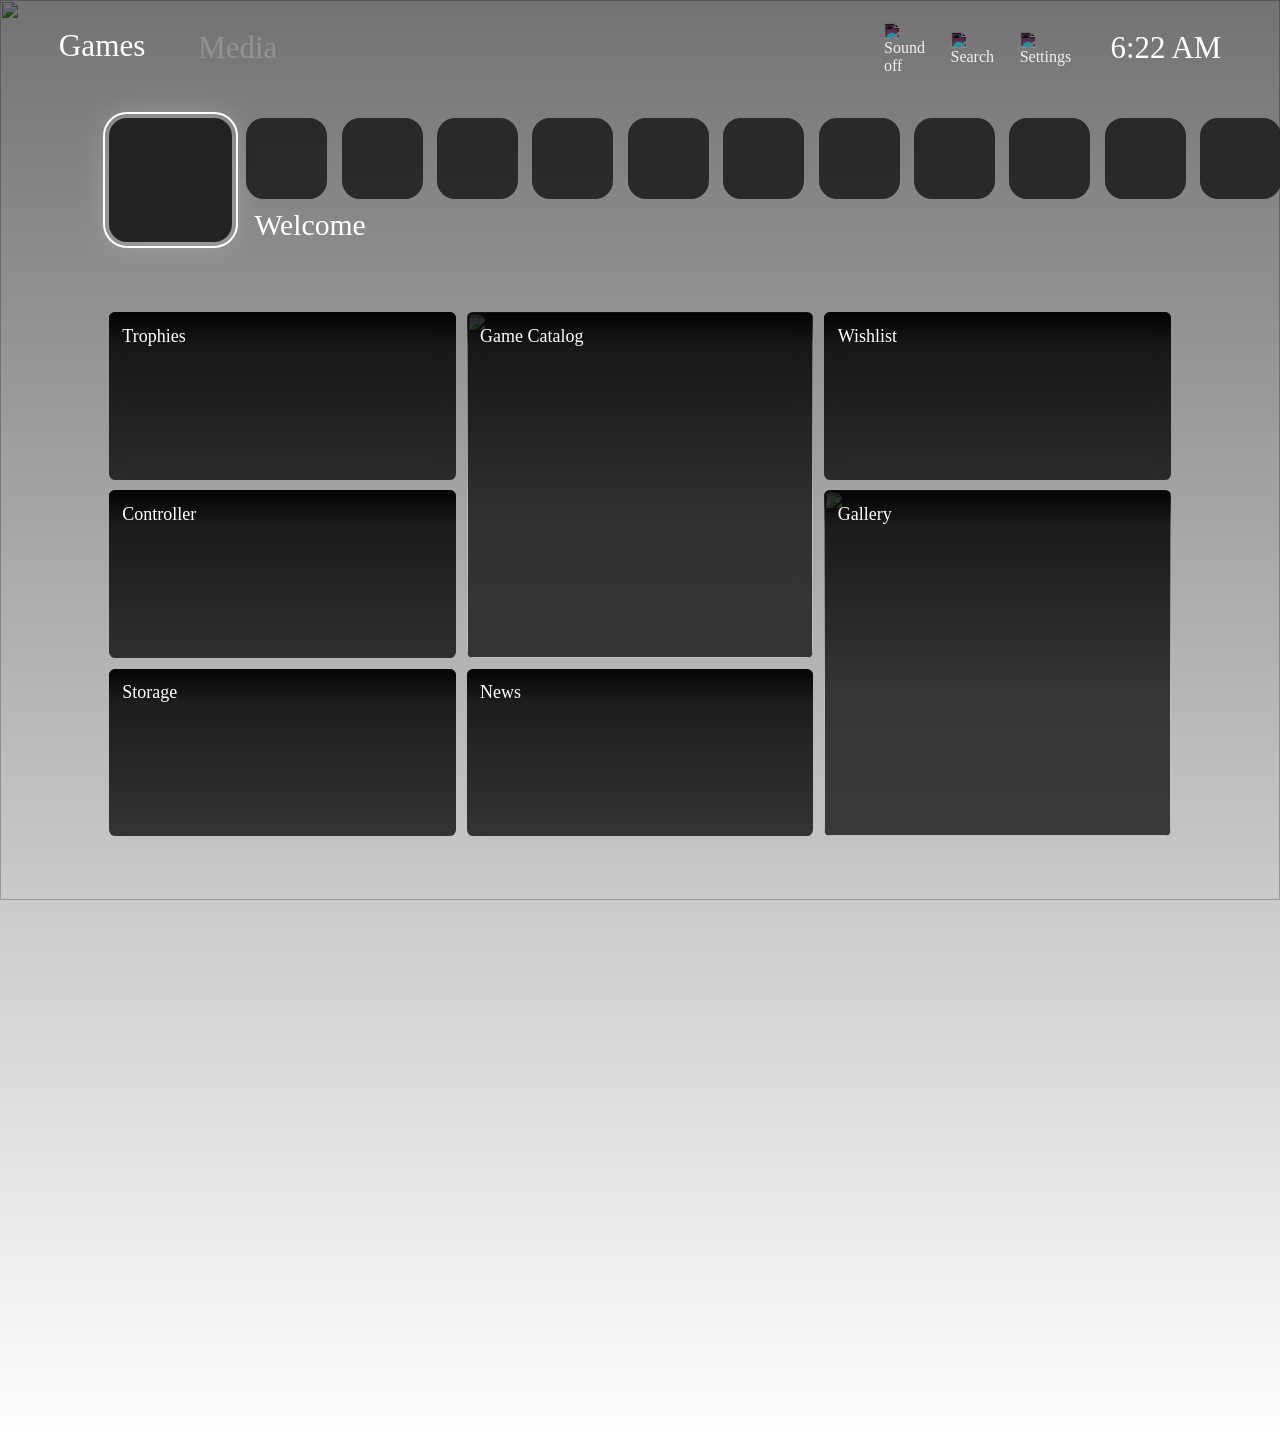
==== dashboard/index.html @ e710b9df "Changed how the bottom bar works, its now modular!" ====
<!DOCTYPE html>

<html>

  <head>

    <meta charset="UTF-8">
    <link rel="icon" type="image/x-icon" href="../favicon.ico">
    <link rel="stylesheet" href="styles.css">

  </head>

  <body>

    <img class="bg" src="../content/images/background.jpeg">

    <audio id="bgm" loop></audio>

    <script>

      const bgm = document.getElementById("bgm");
      bgm.volume = 0.4;

      const unlockEvents = ["pointerdown", "keydown", "touchend"];

      function startMusic() {
        bgm.play()
          .then(() => unlockEvents.forEach(t => document.removeEventListener(t, startMusic)))
          .catch(() => {});   // blocked: try again on the next gesture
      }

      startMusic();   // works if the browser allows autoplay
      unlockEvents.forEach(t => document.addEventListener(t, startMusic));

    </script>


    <div class="ps5-dashboard">

      <header class="top-bar">

      <div class="tabs">

        <p class="active" data-text="Games">Games</p>
        <p data-text="Media" data-href="https://youtube.com/playlist?list=PLZ6G6as_54lQdsHnuKI7psuhZyIecs24i&si=VuTDi998JHaJ6sgB">Media</p>

      </div>

      <div class="hour">

        <p id="time"></p>

        <script>

          const clockEl = document.getElementById("time");

          const digits = str =>
            str.replace(/\d/g, d => `<span class="digit">${d}</span>`);

          function updateClock() {
            const d = new Date();

            let hour = d.getHours();
            const ampm = hour >= 12 ? "PM" : "AM";
            hour = hour % 12 || 12;

            const minutes = String(d.getMinutes()).padStart(2, "0");
            const seconds = String(d.getSeconds()).padStart(2, "0");

            clockEl.innerHTML =
              `${digits(`${hour}:${minutes}`)}` +
              `<span class="seconds">:${digits(seconds)}</span> ${ampm}`;
          }

          updateClock();
          setInterval(updateClock, 1000);

        </script>

      </div>

      <div class="tools">

        <img id="soundBtn" src="../content/images/mute.svg" alt="Sound off">
    
        <img src="../content/images/search.svg" alt="Search">

        <img id="settingsBtn" src="../content/images/settings.svg" alt="Settings">

        <script>

          (function () {
            const FOLDER = "../content/audio/";
            const FADE_MS = 4000;
            const MAX_VOLUME = 1;

            const ICON_MUTE = "../content/images/mute.svg";
            const ICON_VOLUME = "../content/images/volume.svg";

            const soundBtn = document.getElementById("soundBtn");

            // Two players so one can fade out while the other fades in
            const a = document.getElementById("bgm");
            const b = new Audio();
            b.loop = true;
            const players = [a, b];
            let active = 0;
            let currentHour = null;
            let started = false;   // music engine has been started
            let muted = true;      // the page starts muted
            let tickId = null;

            function trackForHour(h) {
              const suffix = h < 12 ? "AM" : "PM";
              const h12 = h % 12 === 0 ? 12 : h % 12;
              return FOLDER + encodeURIComponent(h12 + " " + suffix + ".mp3");
            }

            const clamp = v => Math.min(1, Math.max(0, v));

            function fade(player, from, to, ms, onDone) {
              cancelAnimationFrame(player._fadeId);
              const start = performance.now();
              player.volume = clamp(from);
              function step(now) {
                const t = Math.min(Math.max((now - start) / ms, 0), 1);
                player.volume = clamp(from + (to - from) * t);
                if (t < 1) player._fadeId = requestAnimationFrame(step);
                else if (onDone) onDone();
              }
              player._fadeId = requestAnimationFrame(step);
            }

            function switchTo(hour, instant) {
              const outgoing = players[active];
              const incoming = players[1 - active];

              incoming.src = trackForHour(hour);
              incoming.volume = 0;
              incoming.play().catch(err => console.warn("Playback failed:", err));
              fade(incoming, 0, MAX_VOLUME, instant ? 1 : FADE_MS);

              if (outgoing.src) {
                fade(outgoing, outgoing.volume, 0, FADE_MS, () => outgoing.pause());
              }
              active = 1 - active;
              currentHour = hour;
            }

            function tick() {
              const hour = new Date().getHours();
              if (hour !== currentHour) switchTo(hour, currentHour === null);
            }

            function unmute() {
              muted = false;
              soundBtn.src = ICON_VOLUME;
              soundBtn.alt = "Sound on";

              if (!started) {
                started = true;
                tick();
                tickId = setInterval(tick, 1000);
              } else {
                // resume the current track and fade it back in
                const p = players[active];
                p.play().catch(err => console.warn("Playback failed:", err));
                fade(p, p.volume, MAX_VOLUME, 800);
              }
            }

            function mute() {
              muted = true;
              soundBtn.src = ICON_MUTE;
              soundBtn.alt = "Sound off";

              // fade everything out, then pause
              players.forEach(p => {
                if (p.src && !p.paused) {
                  fade(p, p.volume, 0, 500, () => p.pause());
                }
              });
            }

            soundBtn.addEventListener("click", () => (muted ? unmute() : mute()));

            // If the hour changes while muted, tick() would start a new track audibly.
            // Guard against that by wrapping switchTo's behavior:
            const originalSwitchTo = switchTo;
            switchTo = function (hour, instant) {
              if (muted) {
                // just prepare the track silently for when the user unmutes
                const incoming = players[1 - active];
                incoming.src = trackForHour(hour);
                incoming.volume = 0;
                incoming.pause();
                players[active].pause();
                active = 1 - active;
                currentHour = hour;
                return;
              }
              originalSwitchTo(hour, instant);
            };

              document.getElementById("settingsBtn").addEventListener("click", () => {
              window.open("https://100.123.123.123:9090", "_blank", "noopener");
            });
            
          })();

        </script>

        <script>
        const tools = document.querySelector(".tools");
        const tabs  = document.querySelector(".tabs");

        function tabsRightEdge() {
          return Math.max(
            ...[...tabs.children].map(el => {
              const range = document.createRange();
              range.selectNodeContents(el);
              return range.getBoundingClientRect().right;
            })
          );
        }

        function checkTools() {
          // only the icons, not the hidden <audio>
          const toolsLeft = Math.min(
            ...[...tools.querySelectorAll("img")].map(img => img.getBoundingClientRect().left)
          );

          const minGap = window.innerWidth * 0.03;

          tools.classList.toggle("hidden", tabsRightEdge() + minGap > toolsLeft);
        }

        const ro = new ResizeObserver(checkTools);
        ro.observe(tabs);
        ro.observe(tools);
        ro.observe(document.body);
        window.addEventListener("resize", checkTools);

        // re-check once images have loaded, since their size affects the layout
        tools.querySelectorAll("img").forEach(img => img.addEventListener("load", checkTools));
        checkTools();
        </script>

      </div>


      </header>

      <main class="main-content">

        <div class="carousel">

          <div class="carousel-track" id="track"></div>

          <script>

            document.addEventListener("DOMContentLoaded", () => {

              const games = [
                { title: "Welcome",           cover: "../content/images/welcome.png",     href: "#",                                                     panel: "welcome" },
                { title: "Adguard",           cover: "../content/images/adguard.webp",    href: "http://100.123.123.123:3001" },                             
                { title: "Audiomuse",         cover: "../content/images/audiomuse.png",   href: "http://100.123.123.123:8004" },
                { title: "Crafty Controller", cover: "../content/images/crafty.jpeg",     href: "https://100.123.123.123:8443" },                   
                { title: "Earthwalker",       cover: "../content/images/earthwalker.png", href: "http://100.123.123.123:8085" },
                { title: "Immich",            cover: "../content/images/immich.png",      href: "http://100.123.123.123:2283" },                              
                { title: "Jellyfin",          cover: "../content/images/jellyfin.png",    href: "http://100.123.123.123:8096" },
                { title: "Aula Virtual",      cover: "../content/images/moodle.png",      href: "https://centros.edu.xunta.gal/iesteis/aulavirtual" },
                { title: "Pinchflat",         cover: "../content/images/pinchflat.png",   href: "http://100.123.123.123:8945" },
                { title: "Siyuan",            cover: "../content/images/siyuan.png",      href: "http://100.123.123.123:6810" },
                { title: "Portainer",         cover: "../content/images/portainer.png",   href: "https://100.123.123.123:9443" },
                { title: "Discord",           cover: "../content/images/discord.png",     href: "https://discord.com/channels/@me" },
                { title: "Whatsapp",          cover: "../content/images/whatsapp.png",    href: "https://web.whatsapp.com" },
                { title: "Synapse Admin",     cover: "../content/images/matrix.png",      href: "http://100.123.123.123:8345" }
              ];

              const track       = document.getElementById("track");
              const carouselEl  = document.querySelector(".carousel");
              const topBarEl    = document.querySelector(".top-bar");
              const panelEls    = Object.fromEntries(
                [...document.querySelectorAll(".bar-panel")].map(p => [p.dataset.panel, p])
              );
              const welcomePanel = panelEls.welcome;
              const tabEls      = [...document.querySelectorAll(".tabs p")];
              const toolEls     = [...document.querySelectorAll(".tools img")];
              const toolsBox    = document.querySelector(".tools");
              const timeEl      = document.getElementById("time");
              const cardEls     = [...welcomePanel.querySelectorAll(".card")];   // cards of the welcome panel

              let current       = 0;
              let zone          = "games";   // "games" = carousel, "bar" = top bar, "cards" = bottom bar
              let barIndex      = 1;         // selected item in the top bar
              let cardIndex     = 0;         // selected card in the bottom bar

              /* ---------- carousel ---------- */

              games.forEach((game, i) => {
                const el = document.createElement("a");
                el.className = "game";

                if (game.href && game.href !== "#") {
                  el.href = game.href;
                  el.target = "_blank";
                  el.rel = "noopener noreferrer";
                }

                el.style.backgroundImage = `url("${game.cover}")`;
                el.innerHTML = `<span class="title">${game.title}</span>`;
                el.addEventListener("click", e => {
                  if (i !== current) {          // first click only selects
                    e.preventDefault();
                    select(i);
                  }
                });
                track.appendChild(el);
              });

              const tiles = [...track.children];

              function select(index) {
                current = Math.max(0, Math.min(games.length - 1, index));
                track.style.setProperty("--i", current);
                tiles.forEach((t, i) => t.classList.toggle("active", i === current));

                // if the new game has no cards, make sure focus isn't stuck inside them
                if (zone === "cards" && games[current].panel !== "welcome") zone = "games";
                render();
              }

              // which panel (if any) the selected game wants in the bottom bar
              const currentPanel = () => games[current].panel;

              /* ---------- top bar ---------- */

              // order: Games, Media, search, settings, clock
              // the tools are skipped when the overlap check has hidden them
              function barItems() {
                const base = toolsBox.classList.contains("hidden") ? tabEls : [...tabEls, ...toolEls];
                return [...base, clockEl];
              }

              // tab links (Enter calls .click(), so this covers mouse and keyboard)
              tabEls.forEach(tab => {
                tab.addEventListener("click", () => {
                  const url = tab.dataset.href;
                  if (url) window.open(url, "_blank", "noopener");
                });
              });

              /* ---------- bottom bar cards ---------- */

              // HTML order: 0 trophies, 1 news, 2 wishlist, 3 controller, 4 gallery, 5 storage, 6 catalog
              const cardNav = {
                0: { right: 6, down: 3 },
                1: { up: 6, left: 5, right: 4 },
                2: { left: 6, down: 4 },
                3: { up: 0, right: 6, down: 5 },
                4: { up: 2, left: 1 },
                5: { up: 3, right: 1 },
                6: { up: undefined, left: 0, right: 2, down: 1 }
              };

              // hover selects (no scrolling here, so cards don't slide under the mouse)
              cardEls.forEach((card, i) => {
                card.addEventListener("mouseenter", () => {
                  zone = "cards";
                  cardIndex = i;
                  render();
                });
              });

              // hovering anywhere on the carousel makes it the active zone
              carouselEl.addEventListener("mousemove", () => {
                if (zone !== "games") {
                  zone = "games";
                  render();
                }
              });

              // card links (Enter calls .click(), so this covers mouse, touch and keyboard)
              cardEls.forEach(card => {
                card.addEventListener("click", () => {
                  const url = card.dataset.href;
                  if (url) window.open(url, "_blank", "noopener");
                });
              });

              /* ---------- bottom bar scroll modes ---------- */

              function updateBarMode() {
                const overflowing = welcomePanel.scrollWidth > welcomePanel.clientWidth + 1;
                const col2 = cardEls[1];                                  // news = column 2
                const col2Right = col2.offsetLeft + col2.offsetWidth;
                const col2Hidden = col2Right > welcomePanel.clientWidth;

                // only column 3 off screen -> free scroll; column 2 off screen -> snap carousel
                welcomePanel.classList.toggle("snap", overflowing && col2Hidden);
              }

              function scrollToCard(card) {
                const pad    = parseFloat(getComputedStyle(welcomePanel).paddingLeft);
                const left   = card.offsetLeft;
                const right  = left + card.offsetWidth;
                const view   = welcomePanel.clientWidth;
                const scroll = welcomePanel.scrollLeft;

                let target = scroll;
                if (welcomePanel.classList.contains("snap")) {
                  target = left - pad;                    // carousel: card's column goes to the left edge
                } else if (left - pad < scroll) {
                  target = left - pad;                    // free scroll: only move if out of view
                } else if (right + pad > scroll + view) {
                  target = right + pad - view;
                }
                welcomePanel.scrollTo({ left: target, behavior: "smooth" });
              }

              new ResizeObserver(updateBarMode).observe(welcomePanel);
              updateBarMode();

              /* ---------- render ---------- */

              /* ---------- card slideshows ---------- */

              const SLIDE_MS = 2000;

              const slideshows = cardEls
                .map(card => ({
                  card,
                  slides: [...card.querySelectorAll(".catalog-images, .gallery-images")],
                  index: 0,
                  timer: null
                }))
                .filter(s => s.slides.length > 1);

              function showSlide(s, i) {
                s.index = i;
                s.slides.forEach((img, n) => img.classList.toggle("current", n === i));
              }

              function syncSlideshows() {
                slideshows.forEach(s => {
                  const shouldRun = zone === "cards" && s.card.classList.contains("active");

                  if (shouldRun && !s.timer) {
                    s.timer = setInterval(
                      () => showSlide(s, (s.index + 1) % s.slides.length),
                      SLIDE_MS
                    );
                  } else if (!shouldRun && s.timer) {
                    clearInterval(s.timer);
                    s.timer = null;
                    showSlide(s, 0);            // back to the first image when deselected
                  }
                });
              }

              function render() {
                [...tabEls, ...toolEls, clockEl].forEach(el => el.classList.remove("active"));
                cardEls.forEach(c => c.classList.remove("active"));

                if (zone === "bar") {
                  const items = barItems();
                  barIndex = Math.min(barIndex, items.length - 1);
                  items[barIndex].classList.add("active");
                } else {
                  tabEls[0].classList.add("active");
                }

                if (zone === "cards") cardEls[cardIndex].classList.add("active");

                carouselEl.classList.toggle("unfocused", zone === "bar");
                carouselEl.classList.toggle("cards-active", zone === "cards");
                Object.entries(panelEls).forEach(([name, el]) => {
                  const shown = name === currentPanel();
                  el.classList.toggle("visible", shown);
                  el.classList.toggle("unfocused", shown && zone === "bar");
                });
                topBarEl.classList.toggle("focused", zone === "bar");
                syncSlideshows();   // <-- add this
              }

              /* ---------- keyboard ---------- */

              document.addEventListener("keydown", e => {

                if (zone === "bar") {
                  const items = barItems();
                  if (e.key === "ArrowRight") barIndex = Math.min(items.length - 1, barIndex + 1);
                  if (e.key === "ArrowLeft")  barIndex = Math.max(0, barIndex - 1);
                  if (e.key === "Enter")      items[barIndex].click();
                  if (e.key === "ArrowDown")  { e.preventDefault(); zone = "games"; }
                  render();
                  return;
                }

                if (zone === "cards") {
                  if (e.key.startsWith("Arrow")) e.preventDefault();
                  const dir = { ArrowUp: "up", ArrowDown: "down", ArrowLeft: "left", ArrowRight: "right" }[e.key];

                  if (dir) {
                    const target = cardNav[cardIndex][dir];
                    if (target !== undefined) cardIndex = target;
                    else if (dir === "up") zone = "games";     // top row goes back to the carousel
                  }
                  if (e.key === "Enter") cardEls[cardIndex].click();
                  render();
                  if (zone === "cards") scrollToCard(cardEls[cardIndex]);
                  return;
                }

                // zone === "games"
                if (e.key === "ArrowUp") {
                  e.preventDefault();
                  zone = "bar";
                  barIndex = 1;          // start on Media
                  render();
                  return;
                }
                if (e.key === "ArrowDown") {
                  e.preventDefault();
                  if (currentPanel() !== "welcome") return;   // nothing below this game
                  zone = "cards";
                  cardIndex = 0;
                  render();
                  scrollToCard(cardEls[0]);
                  return;
                }
                if (e.key === "ArrowRight") select(current + 1);
                if (e.key === "ArrowLeft")  select(current - 1);
                if (e.key === "Enter")      tiles[current].click();
              });

              /* ---------- mouse wheel / trackpad ---------- */

              let wheelLock = false;
              document.addEventListener("wheel", e => {
                if (zone !== "games" || wheelLock) return;
                const delta = Math.abs(e.deltaX) > Math.abs(e.deltaY) ? e.deltaX : e.deltaY;
                if (Math.abs(delta) < 10) return;
                select(current + (delta > 0 ? 1 : -1));
                wheelLock = true;
                setTimeout(() => (wheelLock = false), 200);
              }, { passive: true });

              /* ---------- touch swipe ---------- */

              let startX = 0, startY = 0;

              carouselEl.addEventListener("touchstart", e => {
                startX = e.touches[0].clientX;
                startY = e.touches[0].clientY;
              }, { passive: true });

              carouselEl.addEventListener("touchend", e => {
                const dx = e.changedTouches[0].clientX - startX;
                const dy = e.changedTouches[0].clientY - startY;

                // only count mostly-horizontal swipes
                if (Math.abs(dx) > 40 && Math.abs(dx) > Math.abs(dy)) {
                  select(current + (dx < 0 ? 1 : -1));   // swipe left = next game
                }
              });

              /* ---------- init ---------- */

              select(0);
              render();

            });

          </script>

        </div>
      
      </main>

      <footer class="bottom-bar">

        <section class="bar-panel panel-welcome" data-panel="welcome">

        <div class="card trophies">

          <p class="bottom-titles" >Trophies</p>

        </div>

        <div class="card news">

          <p class="bottom-titles" >News</p>

        </div>

        <div class="card wishlist">

          <p class="bottom-titles" >Wishlist</p>

        </div>

        <div class="card controller">

          <p class="bottom-titles" >Controller</p>

        </div>

        <div class="card gallery">

          <p class="bottom-titles" >Gallery</p>

          <img class="gallery-images current" src="https://scontent-mad1-1.cdninstagram.com/v/t51.82787-15/830900225_18119127541991797_1450295730928335302_n.jpg?stp=dst-jpegr_e35_tt6&_nc_cat=107&ig_cache_key=Mzk5OTAxMTg0NzcwNzU4ODUxOA%3D%3D.3-ccb7-5&ccb=7-5&_nc_sid=58cdad&efg=eyJ2ZW5jb2RlX3RhZyI6IkNBUk9VU0VMX0lURU0ueHBpZHMuMTQ0MC5oZHIucmVndWxhcl9waG90by5DMyJ9&_nc_ohc=hncCqhmeKNYQ7kNvwH4XG1z&_nc_oc=AdqDbqHk3A0yljIlFMVifOcf1G9UeIlZloQg5yXJM3xJqXIPvC5zkp1pXVlSeCrVhBE&_nc_zt=23&se=-1&_nc_ht=scontent-mad1-1.cdninstagram.com&_nc_gid=TA4IapkE_XbRiYdEH_bLmg&_nc_ss=7b689&oh=00_AQPBDibjXvcoM72UWj1VIwAo0WOGFebNDcbJJS7MhNMoww&oe=6AD6C25E" alt="">

          <img class="gallery-images" src="https://scontent-mad1-1.cdninstagram.com/v/t51.82787-15/645938666_18097136668991797_2743045281641035003_n.jpg?stp=dst-jpg_e35_s640x640_tt6&_nc_cat=105&ccb=7-5&_nc_sid=18de74&efg=eyJlZmdfdGFnIjoiQ0FST1VTRUxfSVRFTS5iZXN0X2ltYWdlX3VybGdlbi5DMyJ9&_nc_ohc=HlRsiYJwg5EQ7kNvwE5n72F&_nc_oc=Adpb1fo9qJ8mBron24BKLkAxYz-xJJ96yvjM_JjFzcYYbdxgzRjXsgpgkdLU8yj9Mcs&_nc_zt=23&_nc_ht=scontent-mad1-1.cdninstagram.com&_nc_gid=IXdDNz_71qmJb_e_FDnnjQ&_nc_ss=7b689&oh=00_AQMCBddUH5kd2EUTSwAG6u0WckKQN25CEi0glYgzjKzqVQ&oe=6AD6C452" alt="">

          <img class="gallery-images" src="https://scontent-mad2-1.cdninstagram.com/v/t51.82787-15/553487866_18081285061991797_4833935300396343778_n.heic?stp=dst-jpg_e35_s640x640_tt6&_nc_cat=108&ccb=7-5&_nc_sid=18de74&efg=eyJlZmdfdGFnIjoiQ0FST1VTRUxfSVRFTS5iZXN0X2ltYWdlX3VybGdlbi5DMyJ9&_nc_ohc=NTm-OvcCKH8Q7kNvwFzLXPB&_nc_oc=AdpzAORTlKl0UsMS_1mlF7E-QxnGLNXM6S0k8dGWV0OAUyS5FqQ0qBaqPwaa8xnMPXg&_nc_zt=23&_nc_ht=scontent-mad2-1.cdninstagram.com&_nc_gid=i4xDo6tNwa6QAEONsyF6RA&_nc_ss=7b689&oh=00_AQOIzLtxzQTzs9e-JP8bpf5MO5RZswle3IeHMMp1Uq4ENA&oe=6AD71AA3" alt="">

          <img class="gallery-images" src="https://scontent-mad1-1.cdninstagram.com/v/t51.82787-15/722224161_18107484268991797_7471453336857283447_n.jpg?stp=dst-jpg_e35_s640x640_tt6&_nc_cat=101&ccb=7-5&_nc_sid=18de74&efg=eyJlZmdfdGFnIjoiQ0FST1VTRUxfSVRFTS5iZXN0X2ltYWdlX3VybGdlbi5DMyJ9&_nc_ohc=6jtUJDda4z0Q7kNvwGFUIkv&_nc_oc=AdpVLtH2zXx5yKdJZqvFfqGHOq3iliUxkxhaRcaE-Hfj89aA1MCBvUPtU2vj70rtvIo&_nc_zt=23&_nc_ht=scontent-mad1-1.cdninstagram.com&_nc_gid=i4xDo6tNwa6QAEONsyF6RA&_nc_ss=7b689&oh=00_AQPG0X4VmN_ScT7NKQ07lXO0JDK8EvhY9qJtt6ABOvejHQ&oe=6AD717C8" alt="">

          <img class="gallery-images" src="https://scontent-mad2-1.cdninstagram.com/v/t51.82787-15/799239140_18116602834991797_4111939933279852450_n.jpg?stp=dst-jpg_e35_s640x640_tt6&_nc_cat=109&ccb=7-5&_nc_sid=18de74&efg=eyJlZmdfdGFnIjoiQ0FST1VTRUxfSVRFTS5iZXN0X2ltYWdlX3VybGdlbi5DMyJ9&_nc_ohc=DUn1H3nQyDAQ7kNvwGNez7H&_nc_oc=Adp_utP2LLCX6XXuMWnjB99Ir2VEVPhB-DFlhLhow5KfpUs5ifSPcmoM2DBgRsqdEoQ&_nc_zt=23&_nc_ht=scontent-mad2-1.cdninstagram.com&_nc_gid=i4xDo6tNwa6QAEONsyF6RA&_nc_ss=7b689&oh=00_AQNbnkONknMS_rPNTmR3vou2KCOhcF5AcEkOgUp9EZzodg&oe=6AD6EA19" alt="">
          
        </div>

        <div class="card storage">

          <p class="bottom-titles" >Storage</p>

        </div>

        <div class="card catalog" data-href="https://steamcommunity.com/id/roelxd/">

          <p class="bottom-titles">Game Catalog</p>

          <img class="catalog-images current" class="images" src="https://shared.fastly.steamstatic.com/store_item_assets//steam/apps/438100/header.jpg?t=1762366454" alt="">

          <img class="catalog-images" src="https://shared.fastly.steamstatic.com/store_item_assets//steam/apps/3404260/ae0f4b71735adf4f2494ecb7914fcbafee215277/header.jpg?t=1790698491" alt="">

          <img class="catalog-images" src="https://shared.fastly.steamstatic.com/store_item_assets//steam/apps/433340/header.jpg?t=1758651509" alt="">

          <img class="catalog-images" src="https://shared.fastly.steamstatic.com/store_item_assets//steam/apps/4704690/163e2a742e5fb8e1f5d1e3a890da98f04ab809d4/header.jpg?t=1789464996" alt="">
            
          <img class="catalog-images" src="https://shared.fastly.steamstatic.com/store_item_assets//steam/apps/413150/header.jpg?t=1786554168" alt="">
            
          <img class="catalog-images" src="https://shared.fastly.steamstatic.com/store_item_assets//steam/apps/3527290/31bac6b2eccf09b368f5e95ce510bae2baf3cfcd/header.jpg?t=1790591892" alt="">
            
          <img class="catalog-images" src="https://shared.fastly.steamstatic.com/store_item_assets//steam/apps/1671210/7ccda5b1631d2e60cc756a3271e845dbb9168821/header.jpg?t=1782314340" alt="">
      
        </div>

        </section>

      </footer>

    </div>


  </body>

</html>
---- dashboard/styles.css ----
@font-face {

    font-family: 'sstroman';
    src: url('../content/fonts/SSTRg.TTF') format('truetype');

}

@font-face {

    font-family: 'sstlight';
    src: url('../content/fonts/SSTLight.TTF') format('truetype');

}

@font-face {

    font-family: 'sstmedium';
    src: url('../content/fonts/SSTMedium.TTF') format('truetype');

}

@font-face {

    font-family: 'sstbold';
    src: url('../content/fonts/SSTBold.TTF') format('truetype');

}

html, body {

    margin: 0;
    padding: 0;
    overflow-x: hidden;
    overflow-y: hidden;

    inset: 0;

}

.bg {

    position: fixed;
    inset: 0;
    width: 100%;
    height: 100vh;
    height: 100dvh;          /* the real visible height on phones */
    min-width: 100%;
    min-height: 100%;
    object-fit: cover;       /* same behavior as background-size: cover */
    z-index: -1;
    transition: opacity 0.6s linear;
    pointer-events: none;

}

.ps5-dashboard {

    width: 100vw;
    height: 100vh;
    height: 100dvh;

    display: grid;


    grid-template-rows:

        minmax(6.1vw, 11vh)
        minmax(12.5vw, 18vh)
        1fr;

    grid-template-columns: minmax(0, 1fr);   /* the important line */

    overflow: hidden;

}

.top-bar {

    display: flex;
    align-items: center;

    z-index: 2;

    margin-top: -0.21vw;

}

.top-bar::before {
    content: "";
    position: absolute;
    top: 0;
    left: 0;
    width: 100%;
    height: 160%;            /* extends a bit below the bar so the fade is soft */
    background: linear-gradient(
        to bottom,
        rgba(0, 0, 0, 0.55) 0%,
        rgba(0, 0, 0, 0) 100%
    );
    pointer-events: none;
    z-index: -1;             /* behind the text, above the video/background */
}

.tabs {

    display: flex;
    gap: clamp(3.5vh, 4vw, 4vw);

}


.tabs p {

    position: relative;
    left: clamp(4vh, 4.8vw, 4.8vw);
    
    font-family: "sstlight";

    font-size: clamp(
        1.90vw,
        3.43vh,
        3.43vh
    );

    color: #929292;

    cursor: pointer;
    -webkit-tap-highlight-color: transparent;

    transition:
        color 0.1s ease,
        transform 0.1s ease;

}


.tabs p::after {

    content: attr(data-text);
    position: absolute;
    inset: 0;

    font-family: "sstbold";
    color: rgb(255, 255, 255);

    font-size: clamp(
        1.90vw,
        3.30vh,
        3.30vh
    );

    opacity: 0;
    transition: opacity 0.2s ease;

}


.tabs p:hover,
.tabs p.active {

    color: transparent;
    transform: scale(1.05);

}

.tabs p:hover::after,
.tabs p.active::after {

    opacity: 1;

}

.hour {

    margin-left: auto;
    margin-right: clamp(3vh, 4.6vw, 4.6vw);
    display: flex;
    align-items: center;
    gap: 1.5vw;

}


.hour p {

    margin: 0;

    font-family: "sstlight";
    
    font-size: clamp(
        1.90vw,
        3.43vh,
        3.43vh
    );

    color: #ffffff;
    

}

.hour p .seconds {

    display: none;

}

.hour p:hover .seconds {

    display: inline;

}

.hour p .seconds {

    display: inline-block;
    vertical-align: top;      /* fixes the baseline shift */
    opacity: 0;
    max-width: 0;
    overflow: hidden;
    white-space: nowrap;      /* prevents wrapping while max-width is small */
    transition:
        opacity 0.3s ease,
        max-width 0.3s ease;

}

.hour p:hover .seconds {
    opacity: 1;
    max-width: 3ch;
}

.hour p .digit {

    display: inline-block;
    width: 1ch;            /* every digit takes the width of a "0" */
    text-align: center;

}

.hour p:hover .seconds,
.hour p.active .seconds {
    opacity: 1;
    max-width: 3ch;   /* keep whatever value you're using now */
}

.tools {

    display: flex;
    align-items: center;
    position: absolute;
    margin-top: 0.2vw;

    margin-left: auto;
    right: clamp(27vw, 40vh, 40vh);

    gap: clamp(2vh, 2vw, 2vw);
    
    width: clamp(
        2vw,
        4vh,
        4vh
    );

    
    filter: invert(100%) sepia(4%) saturate(96%) hue-rotate(260deg) brightness(113%) contrast(88%);
  
    transition:
        color 0.2s ease,
        transform 0.2s ease;

}

.tools.hidden {

    visibility: hidden;   /* not display:none, so we can still measure it */
    opacity: 0;
    transition: opacity 0.2s ease;

}

.tools img {
        
    cursor: pointer;
    -webkit-tap-highlight-color: transparent;

    transition: transform 0.1s ease;

}

.tools img:hover {

    transform: scale(1.20);

}

.tools :hover::after {

    opacity: 1;

}

.tools img:hover,
.tools img.active {

    transform: scale(1.20);

}


.main-content {

    position: relative;
    z-index: 2;

}

.carousel {

    --small: 50cqh;      /* unselected tile size */
    --large: 76cqh;      /* selected tile size */
    --gap: clamp(1.6vh, 0.5vw, 12vw);

    container-type: size;

    display: flex;
    align-items: center;

    padding-left: clamp(8vh, 8.5vw, 8.5vw);   /* same left offset as your tabs */
    height: 100%;
    transition: opacity 0.3s ease, transform 0.3s ease;
    transform-origin: left center;

}


.carousel-track {

    display: flex;
    align-items: flex-start;
    gap: var(--gap);
    height: var(--large); 

    transform: translateX(calc(var(--i, 0) * (var(--small) + var(--gap)) * -1));
    transition: transform 0.35s cubic-bezier(0.2, 0.8, 0.2, 1);

}

.carousel.unfocused {

    opacity: 0.4;
    transform: scale(0.8);

}

.carousel { touch-action: pan-y; }

.game {

    -webkit-tap-highlight-color: transparent;
    -webkit-touch-callout: none;
    user-select: none;
    position: relative;
    flex: 0 0 auto;
    width: var(--small);
    height: var(--small);

    background-color: #222;
    background-size: cover;
    background-position: center;
    border-radius: clamp(2vh, 1vw, 1vw);

    cursor: pointer;
    opacity: 0.92;

    outline: 0.3vh solid transparent;
    outline-offset: 0.5vh;

    transition:
        width 0.35s cubic-bezier(0.2, 0.8, 0.2, 1),
        height 0.35s cubic-bezier(0.2, 0.8, 0.2, 1),
        opacity 0.35s ease,
        outline-color 0.3s ease,
        box-shadow 0.3s ease;

}

.game.active {

    width: var(--large);
    height: var(--large);
    opacity: 1;

    outline: 0.3vh solid #fff;
    outline-offset: 0.5vh;
    box-shadow: 0 0 3vh rgba(255, 255, 255, 0.25);

}

.game .title {

    position: absolute;
    top: 73%;
    left: calc(100% + 2.5vh);
    white-space: normal;
    max-width: calc(50cqw - var(--large) / 2 - 4vh);
    line-height: 1.15;
    width: max-content;

    font-family: "sstbold";
    font-size: clamp(1.90vw, 3.30vh, 3.30vh);
    color: #fff;

    opacity: 0;
    transform: translate(-1vh, 0);
    transition: opacity 0.18s ease, transform 0.25s ease;

}

.game.active .title {

    opacity: 1;
    transform: translate(0, 0);

}

/* ============================================================
   BOTTOM BAR
   .bottom-bar is just a container. Each game in the carousel can
   name a panel (game.panel in the JS); the matching .bar-panel is
   shown and every other one is hidden. To add a new layout:
   1. add <section class="bar-panel panel-xxx" data-panel="xxx">
   2. style it with .panel-xxx
   3. set panel: "xxx" on a game in the carousel
   ============================================================ */

.bottom-bar {

    position: relative;
    z-index: 2;
    min-height: 0;

}

.bar-panel {

    position: absolute;
    inset: 0;

    padding: clamp(8vh, 8.5vw, 8.5vw);
    padding-bottom: clamp(5vw, 5vh, 5vh);
    padding-top: clamp(4vw, 4vh, 4vh);

    box-sizing: border-box;
    transform-origin: center;
    overflow-x: auto;
    overflow-y: hidden;
    scrollbar-width: none;
    touch-action: pan-x;

    font-size: clamp(
        0.7vw,
        2vh,
        2vh
    );

    /* hidden by default; kept in layout (visibility, not display) so it can still be measured */
    opacity: 0;
    visibility: hidden;
    pointer-events: none;
    transform: translateY(3vh);

    transition:
        opacity 0.3s ease,
        transform 0.3s ease,
        visibility 0s linear 0.3s;   /* wait for the fade-out before hiding */

}

.bar-panel::-webkit-scrollbar { display: none; }

.bar-panel.visible {

    opacity: 1;
    visibility: visible;
    pointer-events: auto;
    transform: none;

    transition:
        opacity 0.3s ease,
        transform 0.3s ease,
        visibility 0s;

}

.bar-panel.visible.unfocused {

    opacity: 0.4;
    transform: scale(0.8);

}

.bar-panel.snap {

    scroll-snap-type: x mandatory;
    scroll-padding-left: clamp(8vh, 8.5vw, 8.5vw);   /* same as the panel's left padding */

}

.bar-panel.snap .card {

    scroll-snap-align: start;

}

.bar-panel .card {

    outline: 0.3vh solid transparent;
    outline-offset: 0.5vh;
    cursor: pointer;

    transition:
        transform 0.3s cubic-bezier(0.2, 0.8, 0.2, 1),
        box-shadow 0.3s ease,
        outline-color 0.3s ease;

}

.bar-panel .card.active {

    transform: scale(1.03);
    outline-color: #fff;
    box-shadow: 0 0 3vh rgba(255, 255, 255, 0.25);
    position: relative;
    z-index: 1;

}

/* ---------- panel: welcome (the original 3x3 card grid) ---------- */

.panel-welcome {

    display: grid;
    grid-template-columns: repeat(3, minmax(30vh, 1fr));
    grid-template-rows: repeat(3, minmax(12vh, 1fr));
    gap: clamp(1.2vh, 0.7vw, 0.7vw);

}

.carousel.cards-active .game.active {

    outline-color: transparent;
    box-shadow: none;
    
}

.bottom-titles {

    position: relative;
    margin: 0;
    padding-top: clamp(1.5vh, 0.7vw, 0.7vw);
    padding-left: clamp(1.5vh, 1vw, 1vw);
    color: #ffffff;
    font-family: "sstroman";

}

.bottom-titles::before {

    content: "";
    position: absolute;
    top: 0;
    left: 0;
    width: 100%;
    height: 600%;            /* how far the fade reaches below the text */
    background: linear-gradient(
        to bottom,
        rgba(0, 0, 0, 0.55) 0%,
        rgba(0, 0, 0, 0) 100%
    );
    pointer-events: none;
    z-index: -1;             /* behind the text, above the card background */

}

.card {

    background: rgba(0, 0, 0, 0.707);
    backdrop-filter: blur(1vh);
    -webkit-backdrop-filter: blur(1vh);

    border-radius: clamp(0.7vh, 0.5vw, 0.5vw);
    overflow: hidden;

}

.card,
.card * {

    -webkit-tap-highlight-color: transparent;
    -webkit-touch-callout: none;
    -webkit-user-select: none;
    user-select: none;

}

/* column 1 */

.panel-welcome .trophies { 

    grid-column: 1; 
    grid-row: 1; 

}

.panel-welcome .controller { 

    grid-column: 1; 
    grid-row: 2; 

}

.panel-welcome .storage {
    
    grid-column: 1; 
    grid-row: 3; 

}

/* column 2 */

.panel-welcome .catalog {

    position: relative;
    grid-column: 2;
    grid-row: 1 / span 2;
    padding: 0;

}

.catalog-images {

    display: block;
    width: 100%;
    height: 100%;
    min-width: 0;
    min-height: 0;
    object-fit: cover;



}

.panel-welcome .catalog-images:first-of-type {

    grid-column: span 2;     /* 2 + 6 = 8 cells, so the 4x2 grid fills exactly */

}

/* title floats over the images */

.bottom-titles {

    position: absolute;
    top: 0;
    left: 0;
    right: 0;
    margin: 0;
    background: linear-gradient(to bottom, rgba(0, 0, 0, 0.8), transparent);
    z-index: 1;
    pointer-events: none;

}

.panel-welcome .news { 

    grid-column: 2; 
    grid-row: 3; 

}

/* column 3 */

.panel-welcome .wishlist {

    grid-column: 3; 
    grid-row: 1; 

}

.panel-welcome .gallery {

    grid-column: 3;
    grid-row: 2 / span 2;
    position: relative;
    padding: 0;

}

/* slideshow images (catalog + gallery): stacked, one visible at a time */

.catalog-images,
.gallery-images {

    position: absolute;
    inset: 0;
    display: block;
    width: 100%;
    height: 100%;
    object-fit: cover;

    opacity: 0;
    transition: opacity 0.6s ease;
    pointer-events: none;

}

.catalog-images.current,
.gallery-images.current {

    opacity: 1;

}
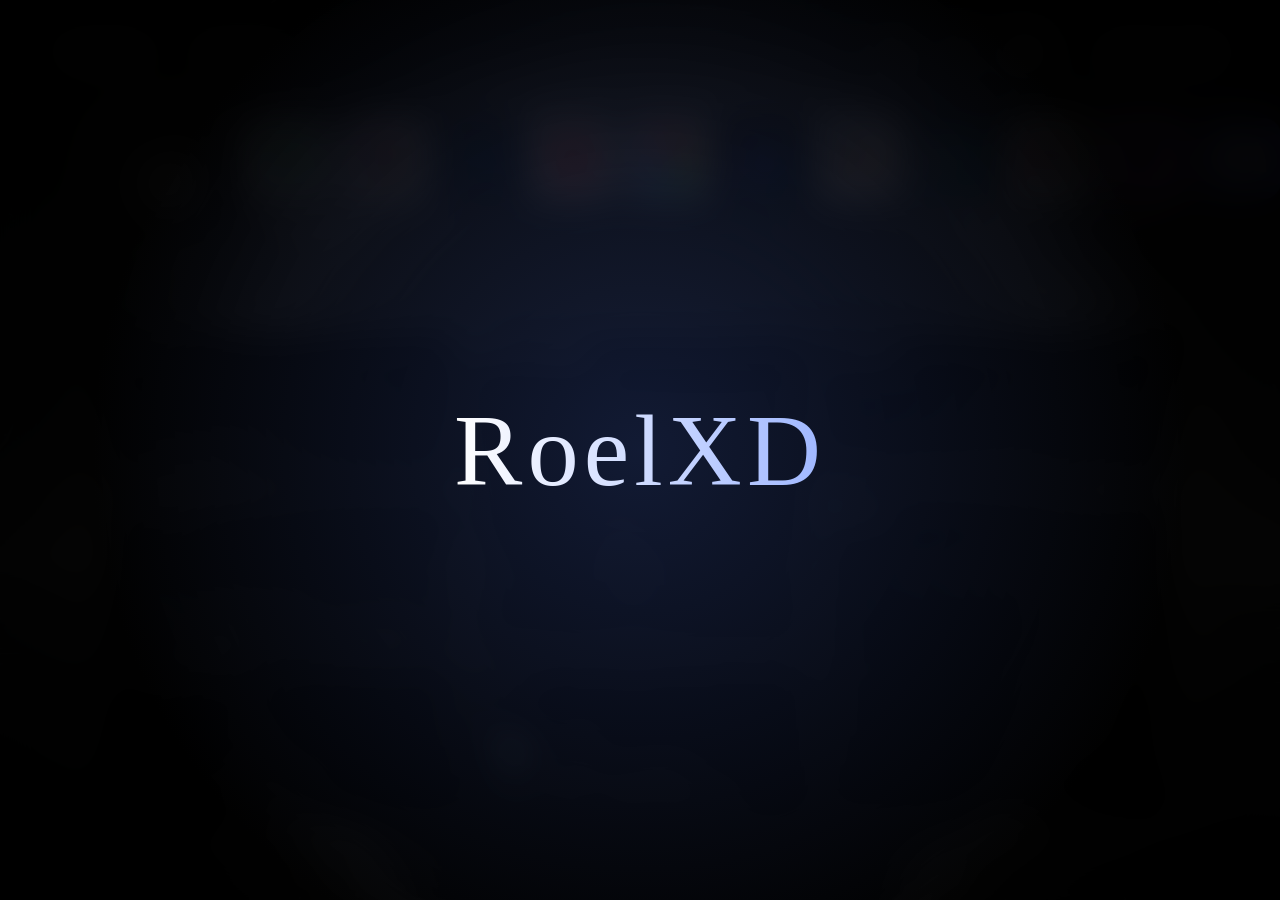
==== commit 9e6e47b7: "Well, things have been done, still much more to add, but this is a biiiiiiiiiiig step in the right d" ====
--- a/dashboard/index.html
+++ b/dashboard/index.html
@@ -1,253 +1,64 @@
 <!DOCTYPE html>
 
-<html>
+<html lang="en">
 
   <head>
 
     <meta charset="UTF-8">
+    <meta name="viewport" content="width=device-width, initial-scale=1">
+
+    <title>RoelXD</title>
+
     <link rel="icon" type="image/x-icon" href="../favicon.ico">
-    <link rel="stylesheet" href="styles.css">
+    <link rel="stylesheet" href="styles.css?v=3">
+    <script src="app.js?v=3" defer></script>
 
   </head>
 
   <body>
 
-    <img class="bg" src="../content/images/background.jpeg">
+    <!-- two background layers so they can crossfade when the selected game changes -->
+
+    <img class="bg show" src="../content/images/backgrounds/background.jpeg" alt="">
+    <img class="bg" alt="">
+    <div class="tint"></div>
 
     <audio id="bgm" loop></audio>
 
-    <script>
-
-      const bgm = document.getElementById("bgm");
-      bgm.volume = 0.4;
-
-      const unlockEvents = ["pointerdown", "keydown", "touchend"];
-
-      function startMusic() {
-        bgm.play()
-          .then(() => unlockEvents.forEach(t => document.removeEventListener(t, startMusic)))
-          .catch(() => {});   // blocked: try again on the next gesture
-      }
-
-      startMusic();   // works if the browser allows autoplay
-      unlockEvents.forEach(t => document.addEventListener(t, startMusic));
-
-    </script>
-
+    <!-- boot screen: also unlocks audio with the first gesture -->
+
+    <div class="boot" id="boot">
+
+      <p class="boot-logo">RoelXD</p>
+
+    </div>
 
     <div class="ps5-dashboard">
 
       <header class="top-bar">
 
-      <div class="tabs">
-
-        <p class="active" data-text="Games">Games</p>
-        <p data-text="Media" data-href="https://youtube.com/playlist?list=PLZ6G6as_54lQdsHnuKI7psuhZyIecs24i&si=VuTDi998JHaJ6sgB">Media</p>
-
-      </div>
-
-      <div class="hour">
-
-        <p id="time"></p>
-
-        <script>
-
-          const clockEl = document.getElementById("time");
-
-          const digits = str =>
-            str.replace(/\d/g, d => `<span class="digit">${d}</span>`);
-
-          function updateClock() {
-            const d = new Date();
-
-            let hour = d.getHours();
-            const ampm = hour >= 12 ? "PM" : "AM";
-            hour = hour % 12 || 12;
-
-            const minutes = String(d.getMinutes()).padStart(2, "0");
-            const seconds = String(d.getSeconds()).padStart(2, "0");
-
-            clockEl.innerHTML =
-              `${digits(`${hour}:${minutes}`)}` +
-              `<span class="seconds">:${digits(seconds)}</span> ${ampm}`;
-          }
-
-          updateClock();
-          setInterval(updateClock, 1000);
-
-        </script>
-
-      </div>
-
-      <div class="tools">
-
-        <img id="soundBtn" src="../content/images/mute.svg" alt="Sound off">
-    
-        <img src="../content/images/search.svg" alt="Search">
-
-        <img id="settingsBtn" src="../content/images/settings.svg" alt="Settings">
-
-        <script>
-
-          (function () {
-            const FOLDER = "../content/audio/";
-            const FADE_MS = 4000;
-            const MAX_VOLUME = 1;
-
-            const ICON_MUTE = "../content/images/mute.svg";
-            const ICON_VOLUME = "../content/images/volume.svg";
-
-            const soundBtn = document.getElementById("soundBtn");
-
-            // Two players so one can fade out while the other fades in
-            const a = document.getElementById("bgm");
-            const b = new Audio();
-            b.loop = true;
-            const players = [a, b];
-            let active = 0;
-            let currentHour = null;
-            let started = false;   // music engine has been started
-            let muted = true;      // the page starts muted
-            let tickId = null;
-
-            function trackForHour(h) {
-              const suffix = h < 12 ? "AM" : "PM";
-              const h12 = h % 12 === 0 ? 12 : h % 12;
-              return FOLDER + encodeURIComponent(h12 + " " + suffix + ".mp3");
-            }
-
-            const clamp = v => Math.min(1, Math.max(0, v));
-
-            function fade(player, from, to, ms, onDone) {
-              cancelAnimationFrame(player._fadeId);
-              const start = performance.now();
-              player.volume = clamp(from);
-              function step(now) {
-                const t = Math.min(Math.max((now - start) / ms, 0), 1);
-                player.volume = clamp(from + (to - from) * t);
-                if (t < 1) player._fadeId = requestAnimationFrame(step);
-                else if (onDone) onDone();
-              }
-              player._fadeId = requestAnimationFrame(step);
-            }
-
-            function switchTo(hour, instant) {
-              const outgoing = players[active];
-              const incoming = players[1 - active];
-
-              incoming.src = trackForHour(hour);
-              incoming.volume = 0;
-              incoming.play().catch(err => console.warn("Playback failed:", err));
-              fade(incoming, 0, MAX_VOLUME, instant ? 1 : FADE_MS);
-
-              if (outgoing.src) {
-                fade(outgoing, outgoing.volume, 0, FADE_MS, () => outgoing.pause());
-              }
-              active = 1 - active;
-              currentHour = hour;
-            }
-
-            function tick() {
-              const hour = new Date().getHours();
-              if (hour !== currentHour) switchTo(hour, currentHour === null);
-            }
-
-            function unmute() {
-              muted = false;
-              soundBtn.src = ICON_VOLUME;
-              soundBtn.alt = "Sound on";
-
-              if (!started) {
-                started = true;
-                tick();
-                tickId = setInterval(tick, 1000);
-              } else {
-                // resume the current track and fade it back in
-                const p = players[active];
-                p.play().catch(err => console.warn("Playback failed:", err));
-                fade(p, p.volume, MAX_VOLUME, 800);
-              }
-            }
-
-            function mute() {
-              muted = true;
-              soundBtn.src = ICON_MUTE;
-              soundBtn.alt = "Sound off";
-
-              // fade everything out, then pause
-              players.forEach(p => {
-                if (p.src && !p.paused) {
-                  fade(p, p.volume, 0, 500, () => p.pause());
-                }
-              });
-            }
-
-            soundBtn.addEventListener("click", () => (muted ? unmute() : mute()));
-
-            // If the hour changes while muted, tick() would start a new track audibly.
-            // Guard against that by wrapping switchTo's behavior:
-            const originalSwitchTo = switchTo;
-            switchTo = function (hour, instant) {
-              if (muted) {
-                // just prepare the track silently for when the user unmutes
-                const incoming = players[1 - active];
-                incoming.src = trackForHour(hour);
-                incoming.volume = 0;
-                incoming.pause();
-                players[active].pause();
-                active = 1 - active;
-                currentHour = hour;
-                return;
-              }
-              originalSwitchTo(hour, instant);
-            };
-
-              document.getElementById("settingsBtn").addEventListener("click", () => {
-              window.open("https://100.123.123.123:9090", "_blank", "noopener");
-            });
-            
-          })();
-
-        </script>
-
-        <script>
-        const tools = document.querySelector(".tools");
-        const tabs  = document.querySelector(".tabs");
-
-        function tabsRightEdge() {
-          return Math.max(
-            ...[...tabs.children].map(el => {
-              const range = document.createRange();
-              range.selectNodeContents(el);
-              return range.getBoundingClientRect().right;
-            })
-          );
-        }
-
-        function checkTools() {
-          // only the icons, not the hidden <audio>
-          const toolsLeft = Math.min(
-            ...[...tools.querySelectorAll("img")].map(img => img.getBoundingClientRect().left)
-          );
-
-          const minGap = window.innerWidth * 0.03;
-
-          tools.classList.toggle("hidden", tabsRightEdge() + minGap > toolsLeft);
-        }
-
-        const ro = new ResizeObserver(checkTools);
-        ro.observe(tabs);
-        ro.observe(tools);
-        ro.observe(document.body);
-        window.addEventListener("resize", checkTools);
-
-        // re-check once images have loaded, since their size affects the layout
-        tools.querySelectorAll("img").forEach(img => img.addEventListener("load", checkTools));
-        checkTools();
-        </script>
-
-      </div>
-
+        <div class="tabs">
+
+          <p class="active" data-text="Games">Games</p>
+          <p data-text="Media">Media</p>
+
+        </div>
+
+        <div class="hour">
+
+          <p id="time"></p>
+
+        </div>
+
+        <div class="tools">
+
+          <img id="soundBtn" src="../content/images/items/mute.svg" alt="Sound off" title="Music (M)">
+
+          <img id="searchBtn" src="../content/images/items/search.svg" alt="Search" title="Search (F)">
+
+          <img id="settingsBtn" src="../content/images/items/settings.svg" alt="Settings" title="Settings (S)">
+
+        </div>
 
       </header>
 
@@ -257,407 +68,303 @@
 
           <div class="carousel-track" id="track"></div>
 
-          <script>
-
-            document.addEventListener("DOMContentLoaded", () => {
-
-              const games = [
-                { title: "Welcome",           cover: "../content/images/welcome.png",     href: "#",                                                     panel: "welcome" },
-                { title: "Adguard",           cover: "../content/images/adguard.webp",    href: "http://100.123.123.123:3001" },                             
-                { title: "Audiomuse",         cover: "../content/images/audiomuse.png",   href: "http://100.123.123.123:8004" },
-                { title: "Crafty Controller", cover: "../content/images/crafty.jpeg",     href: "https://100.123.123.123:8443" },                   
-                { title: "Earthwalker",       cover: "../content/images/earthwalker.png", href: "http://100.123.123.123:8085" },
-                { title: "Immich",            cover: "../content/images/immich.png",      href: "http://100.123.123.123:2283" },                              
-                { title: "Jellyfin",          cover: "../content/images/jellyfin.png",    href: "http://100.123.123.123:8096" },
-                { title: "Aula Virtual",      cover: "../content/images/moodle.png",      href: "https://centros.edu.xunta.gal/iesteis/aulavirtual" },
-                { title: "Pinchflat",         cover: "../content/images/pinchflat.png",   href: "http://100.123.123.123:8945" },
-                { title: "Siyuan",            cover: "../content/images/siyuan.png",      href: "http://100.123.123.123:6810" },
-                { title: "Portainer",         cover: "../content/images/portainer.png",   href: "https://100.123.123.123:9443" },
-                { title: "Discord",           cover: "../content/images/discord.png",     href: "https://discord.com/channels/@me" },
-                { title: "Whatsapp",          cover: "../content/images/whatsapp.png",    href: "https://web.whatsapp.com" },
-                { title: "Synapse Admin",     cover: "../content/images/matrix.png",      href: "http://100.123.123.123:8345" }
-              ];
-
-              const track       = document.getElementById("track");
-              const carouselEl  = document.querySelector(".carousel");
-              const topBarEl    = document.querySelector(".top-bar");
-              const panelEls    = Object.fromEntries(
-                [...document.querySelectorAll(".bar-panel")].map(p => [p.dataset.panel, p])
-              );
-              const welcomePanel = panelEls.welcome;
-              const tabEls      = [...document.querySelectorAll(".tabs p")];
-              const toolEls     = [...document.querySelectorAll(".tools img")];
-              const toolsBox    = document.querySelector(".tools");
-              const timeEl      = document.getElementById("time");
-              const cardEls     = [...welcomePanel.querySelectorAll(".card")];   // cards of the welcome panel
-
-              let current       = 0;
-              let zone          = "games";   // "games" = carousel, "bar" = top bar, "cards" = bottom bar
-              let barIndex      = 1;         // selected item in the top bar
-              let cardIndex     = 0;         // selected card in the bottom bar
-
-              /* ---------- carousel ---------- */
-
-              games.forEach((game, i) => {
-                const el = document.createElement("a");
-                el.className = "game";
-
-                if (game.href && game.href !== "#") {
-                  el.href = game.href;
-                  el.target = "_blank";
-                  el.rel = "noopener noreferrer";
-                }
-
-                el.style.backgroundImage = `url("${game.cover}")`;
-                el.innerHTML = `<span class="title">${game.title}</span>`;
-                el.addEventListener("click", e => {
-                  if (i !== current) {          // first click only selects
-                    e.preventDefault();
-                    select(i);
-                  }
-                });
-                track.appendChild(el);
-              });
-
-              const tiles = [...track.children];
-
-              function select(index) {
-                current = Math.max(0, Math.min(games.length - 1, index));
-                track.style.setProperty("--i", current);
-                tiles.forEach((t, i) => t.classList.toggle("active", i === current));
-
-                // if the new game has no cards, make sure focus isn't stuck inside them
-                if (zone === "cards" && games[current].panel !== "welcome") zone = "games";
-                render();
-              }
-
-              // which panel (if any) the selected game wants in the bottom bar
-              const currentPanel = () => games[current].panel;
-
-              /* ---------- top bar ---------- */
-
-              // order: Games, Media, search, settings, clock
-              // the tools are skipped when the overlap check has hidden them
-              function barItems() {
-                const base = toolsBox.classList.contains("hidden") ? tabEls : [...tabEls, ...toolEls];
-                return [...base, clockEl];
-              }
-
-              // tab links (Enter calls .click(), so this covers mouse and keyboard)
-              tabEls.forEach(tab => {
-                tab.addEventListener("click", () => {
-                  const url = tab.dataset.href;
-                  if (url) window.open(url, "_blank", "noopener");
-                });
-              });
-
-              /* ---------- bottom bar cards ---------- */
-
-              // HTML order: 0 trophies, 1 news, 2 wishlist, 3 controller, 4 gallery, 5 storage, 6 catalog
-              const cardNav = {
-                0: { right: 6, down: 3 },
-                1: { up: 6, left: 5, right: 4 },
-                2: { left: 6, down: 4 },
-                3: { up: 0, right: 6, down: 5 },
-                4: { up: 2, left: 1 },
-                5: { up: 3, right: 1 },
-                6: { up: undefined, left: 0, right: 2, down: 1 }
-              };
-
-              // hover selects (no scrolling here, so cards don't slide under the mouse)
-              cardEls.forEach((card, i) => {
-                card.addEventListener("mouseenter", () => {
-                  zone = "cards";
-                  cardIndex = i;
-                  render();
-                });
-              });
-
-              // hovering anywhere on the carousel makes it the active zone
-              carouselEl.addEventListener("mousemove", () => {
-                if (zone !== "games") {
-                  zone = "games";
-                  render();
-                }
-              });
-
-              // card links (Enter calls .click(), so this covers mouse, touch and keyboard)
-              cardEls.forEach(card => {
-                card.addEventListener("click", () => {
-                  const url = card.dataset.href;
-                  if (url) window.open(url, "_blank", "noopener");
-                });
-              });
-
-              /* ---------- bottom bar scroll modes ---------- */
-
-              function updateBarMode() {
-                const overflowing = welcomePanel.scrollWidth > welcomePanel.clientWidth + 1;
-                const col2 = cardEls[1];                                  // news = column 2
-                const col2Right = col2.offsetLeft + col2.offsetWidth;
-                const col2Hidden = col2Right > welcomePanel.clientWidth;
-
-                // only column 3 off screen -> free scroll; column 2 off screen -> snap carousel
-                welcomePanel.classList.toggle("snap", overflowing && col2Hidden);
-              }
-
-              function scrollToCard(card) {
-                const pad    = parseFloat(getComputedStyle(welcomePanel).paddingLeft);
-                const left   = card.offsetLeft;
-                const right  = left + card.offsetWidth;
-                const view   = welcomePanel.clientWidth;
-                const scroll = welcomePanel.scrollLeft;
-
-                let target = scroll;
-                if (welcomePanel.classList.contains("snap")) {
-                  target = left - pad;                    // carousel: card's column goes to the left edge
-                } else if (left - pad < scroll) {
-                  target = left - pad;                    // free scroll: only move if out of view
-                } else if (right + pad > scroll + view) {
-                  target = right + pad - view;
-                }
-                welcomePanel.scrollTo({ left: target, behavior: "smooth" });
-              }
-
-              new ResizeObserver(updateBarMode).observe(welcomePanel);
-              updateBarMode();
-
-              /* ---------- render ---------- */
-
-              /* ---------- card slideshows ---------- */
-
-              const SLIDE_MS = 2000;
-
-              const slideshows = cardEls
-                .map(card => ({
-                  card,
-                  slides: [...card.querySelectorAll(".catalog-images, .gallery-images")],
-                  index: 0,
-                  timer: null
-                }))
-                .filter(s => s.slides.length > 1);
-
-              function showSlide(s, i) {
-                s.index = i;
-                s.slides.forEach((img, n) => img.classList.toggle("current", n === i));
-              }
-
-              function syncSlideshows() {
-                slideshows.forEach(s => {
-                  const shouldRun = zone === "cards" && s.card.classList.contains("active");
-
-                  if (shouldRun && !s.timer) {
-                    s.timer = setInterval(
-                      () => showSlide(s, (s.index + 1) % s.slides.length),
-                      SLIDE_MS
-                    );
-                  } else if (!shouldRun && s.timer) {
-                    clearInterval(s.timer);
-                    s.timer = null;
-                    showSlide(s, 0);            // back to the first image when deselected
-                  }
-                });
-              }
-
-              function render() {
-                [...tabEls, ...toolEls, clockEl].forEach(el => el.classList.remove("active"));
-                cardEls.forEach(c => c.classList.remove("active"));
-
-                if (zone === "bar") {
-                  const items = barItems();
-                  barIndex = Math.min(barIndex, items.length - 1);
-                  items[barIndex].classList.add("active");
-                } else {
-                  tabEls[0].classList.add("active");
-                }
-
-                if (zone === "cards") cardEls[cardIndex].classList.add("active");
-
-                carouselEl.classList.toggle("unfocused", zone === "bar");
-                carouselEl.classList.toggle("cards-active", zone === "cards");
-                Object.entries(panelEls).forEach(([name, el]) => {
-                  const shown = name === currentPanel();
-                  el.classList.toggle("visible", shown);
-                  el.classList.toggle("unfocused", shown && zone === "bar");
-                });
-                topBarEl.classList.toggle("focused", zone === "bar");
-                syncSlideshows();   // <-- add this
-              }
-
-              /* ---------- keyboard ---------- */
-
-              document.addEventListener("keydown", e => {
-
-                if (zone === "bar") {
-                  const items = barItems();
-                  if (e.key === "ArrowRight") barIndex = Math.min(items.length - 1, barIndex + 1);
-                  if (e.key === "ArrowLeft")  barIndex = Math.max(0, barIndex - 1);
-                  if (e.key === "Enter")      items[barIndex].click();
-                  if (e.key === "ArrowDown")  { e.preventDefault(); zone = "games"; }
-                  render();
-                  return;
-                }
-
-                if (zone === "cards") {
-                  if (e.key.startsWith("Arrow")) e.preventDefault();
-                  const dir = { ArrowUp: "up", ArrowDown: "down", ArrowLeft: "left", ArrowRight: "right" }[e.key];
-
-                  if (dir) {
-                    const target = cardNav[cardIndex][dir];
-                    if (target !== undefined) cardIndex = target;
-                    else if (dir === "up") zone = "games";     // top row goes back to the carousel
-                  }
-                  if (e.key === "Enter") cardEls[cardIndex].click();
-                  render();
-                  if (zone === "cards") scrollToCard(cardEls[cardIndex]);
-                  return;
-                }
-
-                // zone === "games"
-                if (e.key === "ArrowUp") {
-                  e.preventDefault();
-                  zone = "bar";
-                  barIndex = 1;          // start on Media
-                  render();
-                  return;
-                }
-                if (e.key === "ArrowDown") {
-                  e.preventDefault();
-                  if (currentPanel() !== "welcome") return;   // nothing below this game
-                  zone = "cards";
-                  cardIndex = 0;
-                  render();
-                  scrollToCard(cardEls[0]);
-                  return;
-                }
-                if (e.key === "ArrowRight") select(current + 1);
-                if (e.key === "ArrowLeft")  select(current - 1);
-                if (e.key === "Enter")      tiles[current].click();
-              });
-
-              /* ---------- mouse wheel / trackpad ---------- */
-
-              let wheelLock = false;
-              document.addEventListener("wheel", e => {
-                if (zone !== "games" || wheelLock) return;
-                const delta = Math.abs(e.deltaX) > Math.abs(e.deltaY) ? e.deltaX : e.deltaY;
-                if (Math.abs(delta) < 10) return;
-                select(current + (delta > 0 ? 1 : -1));
-                wheelLock = true;
-                setTimeout(() => (wheelLock = false), 200);
-              }, { passive: true });
-
-              /* ---------- touch swipe ---------- */
-
-              let startX = 0, startY = 0;
-
-              carouselEl.addEventListener("touchstart", e => {
-                startX = e.touches[0].clientX;
-                startY = e.touches[0].clientY;
-              }, { passive: true });
-
-              carouselEl.addEventListener("touchend", e => {
-                const dx = e.changedTouches[0].clientX - startX;
-                const dy = e.changedTouches[0].clientY - startY;
-
-                // only count mostly-horizontal swipes
-                if (Math.abs(dx) > 40 && Math.abs(dx) > Math.abs(dy)) {
-                  select(current + (dx < 0 ? 1 : -1));   // swipe left = next game
-                }
-              });
-
-              /* ---------- init ---------- */
-
-              select(0);
-              render();
-
-            });
-
-          </script>
-
         </div>
-      
+
       </main>
 
       <footer class="bottom-bar">
 
+        <!-- ---------- panel: welcome ---------- -->
+
+        <!-- cards are in column order (top to bottom, left to right), which is also the order they stack in on narrow screens -->
+
         <section class="bar-panel panel-welcome" data-panel="welcome">
 
-        <div class="card trophies">
-
-          <p class="bottom-titles" >Trophies</p>
-
-        </div>
-
-        <div class="card news">
-
-          <p class="bottom-titles" >News</p>
-
-        </div>
-
-        <div class="card wishlist">
-
-          <p class="bottom-titles" >Wishlist</p>
-
-        </div>
-
-        <div class="card controller">
-
-          <p class="bottom-titles" >Controller</p>
-
-        </div>
-
-        <div class="card gallery">
-
-          <p class="bottom-titles" >Gallery</p>
-
-          <img class="gallery-images current" src="https://scontent-mad1-1.cdninstagram.com/v/t51.82787-15/830900225_18119127541991797_1450295730928335302_n.jpg?stp=dst-jpegr_e35_tt6&_nc_cat=107&ig_cache_key=Mzk5OTAxMTg0NzcwNzU4ODUxOA%3D%3D.3-ccb7-5&ccb=7-5&_nc_sid=58cdad&efg=eyJ2ZW5jb2RlX3RhZyI6IkNBUk9VU0VMX0lURU0ueHBpZHMuMTQ0MC5oZHIucmVndWxhcl9waG90by5DMyJ9&_nc_ohc=hncCqhmeKNYQ7kNvwH4XG1z&_nc_oc=AdqDbqHk3A0yljIlFMVifOcf1G9UeIlZloQg5yXJM3xJqXIPvC5zkp1pXVlSeCrVhBE&_nc_zt=23&se=-1&_nc_ht=scontent-mad1-1.cdninstagram.com&_nc_gid=TA4IapkE_XbRiYdEH_bLmg&_nc_ss=7b689&oh=00_AQPBDibjXvcoM72UWj1VIwAo0WOGFebNDcbJJS7MhNMoww&oe=6AD6C25E" alt="">
-
-          <img class="gallery-images" src="https://scontent-mad1-1.cdninstagram.com/v/t51.82787-15/645938666_18097136668991797_2743045281641035003_n.jpg?stp=dst-jpg_e35_s640x640_tt6&_nc_cat=105&ccb=7-5&_nc_sid=18de74&efg=eyJlZmdfdGFnIjoiQ0FST1VTRUxfSVRFTS5iZXN0X2ltYWdlX3VybGdlbi5DMyJ9&_nc_ohc=HlRsiYJwg5EQ7kNvwE5n72F&_nc_oc=Adpb1fo9qJ8mBron24BKLkAxYz-xJJ96yvjM_JjFzcYYbdxgzRjXsgpgkdLU8yj9Mcs&_nc_zt=23&_nc_ht=scontent-mad1-1.cdninstagram.com&_nc_gid=IXdDNz_71qmJb_e_FDnnjQ&_nc_ss=7b689&oh=00_AQMCBddUH5kd2EUTSwAG6u0WckKQN25CEi0glYgzjKzqVQ&oe=6AD6C452" alt="">
-
-          <img class="gallery-images" src="https://scontent-mad2-1.cdninstagram.com/v/t51.82787-15/553487866_18081285061991797_4833935300396343778_n.heic?stp=dst-jpg_e35_s640x640_tt6&_nc_cat=108&ccb=7-5&_nc_sid=18de74&efg=eyJlZmdfdGFnIjoiQ0FST1VTRUxfSVRFTS5iZXN0X2ltYWdlX3VybGdlbi5DMyJ9&_nc_ohc=NTm-OvcCKH8Q7kNvwFzLXPB&_nc_oc=AdpzAORTlKl0UsMS_1mlF7E-QxnGLNXM6S0k8dGWV0OAUyS5FqQ0qBaqPwaa8xnMPXg&_nc_zt=23&_nc_ht=scontent-mad2-1.cdninstagram.com&_nc_gid=i4xDo6tNwa6QAEONsyF6RA&_nc_ss=7b689&oh=00_AQOIzLtxzQTzs9e-JP8bpf5MO5RZswle3IeHMMp1Uq4ENA&oe=6AD71AA3" alt="">
-
-          <img class="gallery-images" src="https://scontent-mad1-1.cdninstagram.com/v/t51.82787-15/722224161_18107484268991797_7471453336857283447_n.jpg?stp=dst-jpg_e35_s640x640_tt6&_nc_cat=101&ccb=7-5&_nc_sid=18de74&efg=eyJlZmdfdGFnIjoiQ0FST1VTRUxfSVRFTS5iZXN0X2ltYWdlX3VybGdlbi5DMyJ9&_nc_ohc=6jtUJDda4z0Q7kNvwGFUIkv&_nc_oc=AdpVLtH2zXx5yKdJZqvFfqGHOq3iliUxkxhaRcaE-Hfj89aA1MCBvUPtU2vj70rtvIo&_nc_zt=23&_nc_ht=scontent-mad1-1.cdninstagram.com&_nc_gid=i4xDo6tNwa6QAEONsyF6RA&_nc_ss=7b689&oh=00_AQPG0X4VmN_ScT7NKQ07lXO0JDK8EvhY9qJtt6ABOvejHQ&oe=6AD717C8" alt="">
-
-          <img class="gallery-images" src="https://scontent-mad2-1.cdninstagram.com/v/t51.82787-15/799239140_18116602834991797_4111939933279852450_n.jpg?stp=dst-jpg_e35_s640x640_tt6&_nc_cat=109&ccb=7-5&_nc_sid=18de74&efg=eyJlZmdfdGFnIjoiQ0FST1VTRUxfSVRFTS5iZXN0X2ltYWdlX3VybGdlbi5DMyJ9&_nc_ohc=DUn1H3nQyDAQ7kNvwGNez7H&_nc_oc=Adp_utP2LLCX6XXuMWnjB99Ir2VEVPhB-DFlhLhow5KfpUs5ifSPcmoM2DBgRsqdEoQ&_nc_zt=23&_nc_ht=scontent-mad2-1.cdninstagram.com&_nc_gid=i4xDo6tNwa6QAEONsyF6RA&_nc_ss=7b689&oh=00_AQNbnkONknMS_rPNTmR3vou2KCOhcF5AcEkOgUp9EZzodg&oe=6AD6EA19" alt="">
-          
-        </div>
-
-        <div class="card storage">
-
-          <p class="bottom-titles" >Storage</p>
-
-        </div>
-
-        <div class="card catalog" data-href="https://steamcommunity.com/id/roelxd/">
-
-          <p class="bottom-titles">Game Catalog</p>
-
-          <img class="catalog-images current" class="images" src="https://shared.fastly.steamstatic.com/store_item_assets//steam/apps/438100/header.jpg?t=1762366454" alt="">
-
-          <img class="catalog-images" src="https://shared.fastly.steamstatic.com/store_item_assets//steam/apps/3404260/ae0f4b71735adf4f2494ecb7914fcbafee215277/header.jpg?t=1790698491" alt="">
-
-          <img class="catalog-images" src="https://shared.fastly.steamstatic.com/store_item_assets//steam/apps/433340/header.jpg?t=1758651509" alt="">
-
-          <img class="catalog-images" src="https://shared.fastly.steamstatic.com/store_item_assets//steam/apps/4704690/163e2a742e5fb8e1f5d1e3a890da98f04ab809d4/header.jpg?t=1789464996" alt="">
-            
-          <img class="catalog-images" src="https://shared.fastly.steamstatic.com/store_item_assets//steam/apps/413150/header.jpg?t=1786554168" alt="">
-            
-          <img class="catalog-images" src="https://shared.fastly.steamstatic.com/store_item_assets//steam/apps/3527290/31bac6b2eccf09b368f5e95ce510bae2baf3cfcd/header.jpg?t=1790591892" alt="">
-            
-          <img class="catalog-images" src="https://shared.fastly.steamstatic.com/store_item_assets//steam/apps/1671210/7ccda5b1631d2e60cc756a3271e845dbb9168821/header.jpg?t=1782314340" alt="">
-      
-        </div>
+          <div class="card trophies" data-action="trophies">
+
+            <p class="bottom-titles">Trophies</p>
+
+            <div class="card-body">
+
+              <p class="big"><span id="trophyCount">0</span><small> / <span id="trophyTotal">0</span></small></p>
+
+              <div class="bar"><div class="bar-fill" id="trophyBar"></div></div>
+
+              <p class="muted" id="trophyLast">No trophies yet</p>
+
+            </div>
+
+          </div>
+
+          <div class="card controller" data-action="help">
+
+            <p class="bottom-titles">Controller</p>
+
+            <div class="card-body row-body">
+
+              <img class="pad-icon" src="../content/images/items/controller.png" alt="">
+
+              <div>
+
+                <p id="padName">No controller</p>
+
+                <p class="muted" id="padHint">Connect one and press a button</p>
+
+              </div>
+            </div>
+
+          </div>
+
+          <div class="card storage" data-action="settings">
+
+            <p class="bottom-titles">Storage</p>
+
+            <div class="card-body">
+
+              <div class="bar">
+
+                <div class="bar-fill" id="storageBar"></div>
+
+              </div>
+
+              <p class="muted" id="storageText">Measuring…</p>
+              <p class="muted" id="deviceText"></p>
+
+            </div>
+
+          </div>
+
+          <div class="card catalog" data-href="https://steamcommunity.com/id/roelxd/">
+
+            <p class="bottom-titles">Game Catalog</p>
+
+            <img class="catalog-images" src="https://shared.fastly.steamstatic.com/store_item_assets//steam/apps/438100/header.jpg?t=1762366454" alt="">
+
+            <img class="catalog-images" src="https://shared.fastly.steamstatic.com/store_item_assets//steam/apps/3404260/ae0f4b71735adf4f2494ecb7914fcbafee215277/header.jpg?t=1790698491" alt="">
+
+            <img class="catalog-images" src="https://shared.fastly.steamstatic.com/store_item_assets//steam/apps/433340/header.jpg?t=1758651509" alt="">
+
+            <img class="catalog-images" src="https://shared.fastly.steamstatic.com/store_item_assets//steam/apps/4704690/163e2a742e5fb8e1f5d1e3a890da98f04ab809d4/header.jpg?t=1789464996" alt="">
+
+            <img class="catalog-images current" src="https://shared.fastly.steamstatic.com/store_item_assets//steam/apps/413150/header.jpg?t=1786554168" alt="">
+
+            <img class="catalog-images" src="https://shared.fastly.steamstatic.com/store_item_assets//steam/apps/3527290/31bac6b2eccf09b368f5e95ce510bae2baf3cfcd/header.jpg?t=1790591892" alt="">
+
+            <img class="catalog-images" src="https://shared.fastly.steamstatic.com/store_item_assets//steam/apps/1671210/7ccda5b1631d2e60cc756a3271e845dbb9168821/header.jpg?t=1782314340" alt="">
+
+          </div>
+
+          <div class="card news" data-href="https://www.meteogalicia.gal">
+
+            <p class="bottom-titles">News</p>
+
+            <div class="card-body row-body">
+
+              <p class="weather-icon" id="weatherIcon">·</p>
+
+              <div>
+
+                <p class="big" id="weatherTemp">--°</p>
+
+                <p class="muted" id="weatherText">Loading weather…</p>
+
+              </div>
+
+              <p class="muted greeting" id="greeting"></p>
+
+            </div>
+
+          </div>
+
+          <div class="card wishlist" data-action="wishlist">
+
+            <p class="bottom-titles">Wishlist</p>
+
+            <div class="card-body">
+
+              <ul class="wish-preview" id="wishPreview"></ul>
+
+            </div>
+
+          </div>
+
+          <div class="card gallery">
+
+            <p class="bottom-titles">Gallery</p>
+
+            <p class="muted gallery-empty">No pictures right now</p>
+
+            <img class="gallery-images current" src="https://scontent-mad1-1.cdninstagram.com/v/t51.82787-15/830900225_18119127541991797_1450295730928335302_n.jpg?stp=dst-jpegr_e35_tt6&_nc_cat=107&ig_cache_key=Mzk5OTAxMTg0NzcwNzU4ODUxOA%3D%3D.3-ccb7-5&ccb=7-5&_nc_sid=58cdad&efg=eyJ2ZW5jb2RlX3RhZyI6IkNBUk9VU0VMX0lURU0ueHBpZHMuMTQ0MC5oZHIucmVndWxhcl9waG90by5DMyJ9&_nc_ohc=hncCqhmeKNYQ7kNvwH4XG1z&_nc_oc=AdqDbqHk3A0yljIlFMVifOcf1G9UeIlZloQg5yXJM3xJqXIPvC5zkp1pXVlSeCrVhBE&_nc_zt=23&se=-1&_nc_ht=scontent-mad1-1.cdninstagram.com&_nc_gid=TA4IapkE_XbRiYdEH_bLmg&_nc_ss=7b689&oh=00_AQPBDibjXvcoM72UWj1VIwAo0WOGFebNDcbJJS7MhNMoww&oe=6AD6C25E" alt="">
+
+            <img class="gallery-images" src="https://scontent-mad1-1.cdninstagram.com/v/t51.82787-15/645938666_18097136668991797_2743045281641035003_n.jpg?stp=dst-jpg_e35_s640x640_tt6&_nc_cat=105&ccb=7-5&_nc_sid=18de74&efg=eyJlZmdfdGFnIjoiQ0FST1VTRUxfSVRFTS5iZXN0X2ltYWdlX3VybGdlbi5DMyJ9&_nc_ohc=HlRsiYJwg5EQ7kNvwE5n72F&_nc_oc=Adpb1fo9qJ8mBron24BKLkAxYz-xJJ96yvjM_JjFzcYYbdxgzRjXsgpgkdLU8yj9Mcs&_nc_zt=23&_nc_ht=scontent-mad1-1.cdninstagram.com&_nc_gid=IXdDNz_71qmJb_e_FDnnjQ&_nc_ss=7b689&oh=00_AQMCBddUH5kd2EUTSwAG6u0WckKQN25CEi0glYgzjKzqVQ&oe=6AD6C452" alt="">
+
+            <img class="gallery-images" src="https://scontent-mad2-1.cdninstagram.com/v/t51.82787-15/553487866_18081285061991797_4833935300396343778_n.heic?stp=dst-jpg_e35_s640x640_tt6&_nc_cat=108&ccb=7-5&_nc_sid=18de74&efg=eyJlZmdfdGFnIjoiQ0FST1VTRUxfSVRFTS5iZXN0X2ltYWdlX3VybGdlbi5DMyJ9&_nc_ohc=NTm-OvcCKH8Q7kNvwFzLXPB&_nc_oc=AdpzAORTlKl0UsMS_1mlF7E-QxnGLNXM6S0k8dGWV0OAUyS5FqQ0qBaqPwaa8xnMPXg&_nc_zt=23&_nc_ht=scontent-mad2-1.cdninstagram.com&_nc_gid=i4xDo6tNwa6QAEONsyF6RA&_nc_ss=7b689&oh=00_AQOIzLtxzQTzs9e-JP8bpf5MO5RZswle3IeHMMp1Uq4ENA&oe=6AD71AA3" alt="">
+
+            <img class="gallery-images" src="https://scontent-mad1-1.cdninstagram.com/v/t51.82787-15/722224161_18107484268991797_7471453336857283447_n.jpg?stp=dst-jpg_e35_s640x640_tt6&_nc_cat=101&ccb=7-5&_nc_sid=18de74&efg=eyJlZmdfdGFnIjoiQ0FST1VTRUxfSVRFTS5iZXN0X2ltYWdlX3VybGdlbi5DMyJ9&_nc_ohc=6jtUJDda4z0Q7kNvwGFUIkv&_nc_oc=AdpVLtH2zXx5yKdJZqvFfqGHOq3iliUxkxhaRcaE-Hfj89aA1MCBvUPtU2vj70rtvIo&_nc_zt=23&_nc_ht=scontent-mad1-1.cdninstagram.com&_nc_gid=i4xDo6tNwa6QAEONsyF6RA&_nc_ss=7b689&oh=00_AQPG0X4VmN_ScT7NKQ07lXO0JDK8EvhY9qJtt6ABOvejHQ&oe=6AD717C8" alt="">
+
+            <img class="gallery-images" src="https://scontent-mad2-1.cdninstagram.com/v/t51.82787-15/799239140_18116602834991797_4111939933279852450_n.jpg?stp=dst-jpg_e35_s640x640_tt6&_nc_cat=109&ccb=7-5&_nc_sid=18de74&efg=eyJlZmdfdGFnIjoiQ0FST1VTRUxfSVRFTS5iZXN0X2ltYWdlX3VybGdlbi5DMyJ9&_nc_ohc=DUn1H3nQyDAQ7kNvwGNez7H&_nc_oc=Adp_utP2LLCX6XXuMWnjB99Ir2VEVPhB-DFlhLhow5KfpUs5ifSPcmoM2DBgRsqdEoQ&_nc_zt=23&_nc_ht=scontent-mad2-1.cdninstagram.com&_nc_gid=i4xDo6tNwa6QAEONsyF6RA&_nc_ss=7b689&oh=00_AQNbnkONknMS_rPNTmR3vou2KCOhcF5AcEkOgUp9EZzodg&oe=6AD6EA19" alt="">
+
+          </div>
 
         </section>
 
+        <!-- ---------- panel: game (every app except Welcome) ---------- -->
+
+        <section class="bar-panel panel-game" data-panel="game">
+
+          <div class="game-actions">
+
+            <a class="play-btn" id="playBtn" target="_blank" rel="noopener noreferrer">
+
+              Play
+
+            </a>
+
+            <p class="game-status" id="gameStatus"></p>
+
+          </div>
+
+          <div class="game-info">
+
+            <div class="card info-card">
+
+              <p class="bottom-titles">About</p>
+
+              <div class="card-body">
+
+                <p class="big" id="infoTitle"></p>
+
+                <p class="muted" id="infoDesc"></p>
+
+              </div>
+
+            </div>
+
+            <div class="card info-card">
+
+              <p class="bottom-titles">Your activity</p>
+
+              <div class="card-body">
+
+                <p class="big" id="infoCount"></p>
+                <p class="muted" id="infoLast"></p>
+
+              </div>
+
+            </div>
+
+            <div class="card info-card">
+
+              <p class="bottom-titles">Address</p>
+
+              <div class="card-body">
+
+                <p class="host" id="infoHost"></p>
+                <p class="muted" id="infoKind"></p>
+
+              </div>
+
+            </div>
+
+          </div>
+
+        </section>
+
       </footer>
 
     </div>
 
+    <!-- ---------- overlays ---------- -->
+
+    <div class="modal" id="m-search">
+
+      <div class="panel">
+        <input id="searchInput" type="text" placeholder="Search apps…" autocomplete="off" spellcheck="false">
+        <ul class="list" id="searchResults"></ul>
+      </div>
+
+    </div>
+
+    <div class="modal" id="m-settings">
+
+      <div class="panel">
+
+        <h2>Settings</h2>
+
+        <ul class="list">
+
+          <li><button class="row" data-nav data-setting="sounds">   <span>UI sounds</span>                                  <span class="switch"></span></button></li>
+          <li><label  class="row" data-nav tabindex="0">            <span>Music volume</span>                               <input type="range" min="0" max="100" step="5" data-setting="volume"></label></li>
+          <li><button class="row" data-nav data-setting="clock24">  <span>24-hour clock</span>                              <span class="switch"></span></button></li>
+          <li><button class="row" data-nav data-setting="seconds">  <span>Always show seconds</span>                        <span class="switch"></span></button></li>
+          <li><button class="row" data-nav data-setting="tint">     <span>Tint the background when a game has none</span>   <span class="switch"></span></button></li>
+          <li><button class="row" data-nav data-setting="recent">   <span>Sort apps by recently used</span>                 <span class="switch"></span></button></li>
+          <li><button class="row" data-nav data-setting="boot">     <span>Show start screen</span>                          <span class="switch"></span></button></li>
+          <li><button class="row" data-nav id="cockpitBtn">         <span>Server panel (Cockpit)</span>                     <span class="arrow">›</span></button></li>
+          <li><button class="row danger" data-nav id="resetBtn">    <span>Reset stats, trophies and wishlist</span>         <span class="arrow">›</span></button></li>
+
+        </ul>
+
+      </div>
+
+    </div>
+
+    <div class="modal" id="m-trophies">
+
+      <div class="panel">
+        <h2>Trophies</h2>
+        <ul class="list" id="trophyList"></ul>
+      </div>
+
+    </div>
+
+    <div class="modal" id="m-wishlist">
+
+      <div class="panel">
+
+        <h2>Wishlist</h2>
+
+        <form class="wish-form" id="wishForm">
+
+          <input id="wishInput" type="text" placeholder="Add something you want…" autocomplete="off" data-nav>
+          <button type="submit">Add</button>
+
+        </form>
+
+        <ul class="list" id="wishList"></ul>
+
+      </div>
+
+    </div>
+
+    <div class="modal" id="m-help">
+
+      <div class="panel">
+        
+        <h2>Controls</h2>
+
+        <table class="keys">
+
+          <tr><th>Action</th>               <th>Keyboard</th>                     <th>Controller</th></tr>
+          <tr><td>Move</td>                 <td>Arrows / mouse wheel</td>         <td>D-pad / left stick</td></tr>
+          <tr><td>Open / play</td>          <td>Enter</td>                        <td>A</td></tr>
+          <tr><td>Back / close</td>         <td>Esc</td>                          <td>B</td></tr>
+          <tr><td>Search</td>               <td>/ or F</td>                       <td>Y</td></tr>
+          <tr><td>Settings</td>             <td>S</td>                            <td>Start / Options</td></tr>
+          <tr><td>Music on / off</td>       <td>M</td>                            <td>X</td></tr>
+          <tr><td>Switch tab</td>           <td>Q / E</td>                        <td>LB / RB</td></tr>
+          <tr><td>This screen</td>          <td>?</td>                            <td>Select / Share</td></tr>
+
+        </table>
+
+        <p class="muted">Psst… some classic codes still work here.</p>
+
+      </div>
+
+    </div>
+
+    <div class="toasts" id="toasts"></div>
 
   </body>
 
 </html>
-
-
--- a/dashboard/styles.css
+++ b/dashboard/styles.css
@@ -26,16 +26,22 @@
 
 }
 
-html, body {
+html {
+
+    overflow: hidden;
+
+}
+
+body {
 
     margin: 0;
     padding: 0;
-    overflow-x: hidden;
-    overflow-y: hidden;
-
-    inset: 0;
-
-}
+    overflow: hidden;
+    font-family: "sstroman", sans-serif;
+
+}
+
+/* ---------- backgrounds: two layers that crossfade ---------- */
 
 .bg {
 
@@ -48,10 +54,45 @@
     min-height: 100%;
     object-fit: cover;       /* same behavior as background-size: cover */
     z-index: -1;
-    transition: opacity 0.6s linear;
     pointer-events: none;
 
-}
+    opacity: 0;
+    transition: opacity 0.7s ease;
+
+}
+
+.bg.show { opacity: 1; }
+
+/* tint used when a game has no background of its own */
+
+.tint {
+
+    position: fixed;
+    inset: 0;
+    z-index: -1;
+    pointer-events: none;
+    background-color: transparent;
+    opacity: 0.45;
+    -webkit-mask-image: radial-gradient(ellipse at 25% 35%, #000 0%, transparent 75%);
+    mask-image: radial-gradient(ellipse at 25% 35%, #000 0%, transparent 75%);
+    transition: background-color 0.9s ease;
+
+}
+
+body.party .bg {
+
+    animation: party 3s linear infinite;
+
+}
+
+@keyframes party {
+
+    from { filter: hue-rotate(0deg) saturate(3); }
+    to   { filter: hue-rotate(360deg) saturate(3); }
+
+}
+
+/* ---------- layout ---------- */
 
 .ps5-dashboard {
 
@@ -70,12 +111,17 @@
 
     grid-template-columns: minmax(0, 1fr);   /* the important line */
 
-    overflow: hidden;
-
-}
+    overflow: clip;          /* like hidden, but doesn't break the sticky top bar */
+
+}
+
+/* ---------- top bar ---------- */
 
 .top-bar {
 
+    position: sticky;        /* follows the top of the screen when the page scrolls */
+    top: 0;
+
     display: flex;
     align-items: center;
 
@@ -86,12 +132,13 @@
 }
 
 .top-bar::before {
+
     content: "";
-    position: absolute;
+    position: fixed;         /* covers the top of the screen, not just the bar */
     top: 0;
     left: 0;
     width: 100%;
-    height: 160%;            /* extends a bit below the bar so the fade is soft */
+    height: 160vh;           /* extends a bit below the bar so the fade is soft */
     background: linear-gradient(
         to bottom,
         rgba(0, 0, 0, 0.55) 0%,
@@ -99,6 +146,7 @@
     );
     pointer-events: none;
     z-index: -1;             /* behind the text, above the video/background */
+
 }
 
 .tabs {
@@ -113,7 +161,7 @@
 
     position: relative;
     left: clamp(4vh, 4.8vw, 4.8vw);
-    
+
     font-family: "sstlight";
 
     font-size: clamp(
@@ -186,7 +234,7 @@
     margin: 0;
 
     font-family: "sstlight";
-    
+
     font-size: clamp(
         1.90vw,
         3.43vh,
@@ -194,19 +242,7 @@
     );
 
     color: #ffffff;
-    
-
-}
-
-.hour p .seconds {
-
-    display: none;
-
-}
-
-.hour p:hover .seconds {
-
-    display: inline;
+    cursor: pointer;
 
 }
 
@@ -224,9 +260,13 @@
 
 }
 
-.hour p:hover .seconds {
+.hour p:hover .seconds,
+.hour p.active .seconds,
+.hour p.always-seconds .seconds {
+
     opacity: 1;
     max-width: 3ch;
+
 }
 
 .hour p .digit {
@@ -237,12 +277,6 @@
 
 }
 
-.hour p:hover .seconds,
-.hour p.active .seconds {
-    opacity: 1;
-    max-width: 3ch;   /* keep whatever value you're using now */
-}
-
 .tools {
 
     display: flex;
@@ -254,16 +288,16 @@
     right: clamp(27vw, 40vh, 40vh);
 
     gap: clamp(2vh, 2vw, 2vw);
-    
+
     width: clamp(
         2vw,
         4vh,
         4vh
     );
 
-    
+
     filter: invert(100%) sepia(4%) saturate(96%) hue-rotate(260deg) brightness(113%) contrast(88%);
-  
+
     transition:
         color 0.2s ease,
         transform 0.2s ease;
@@ -279,7 +313,7 @@
 }
 
 .tools img {
-        
+
     cursor: pointer;
     -webkit-tap-highlight-color: transparent;
 
@@ -287,18 +321,6 @@
 
 }
 
-.tools img:hover {
-
-    transform: scale(1.20);
-
-}
-
-.tools :hover::after {
-
-    opacity: 1;
-
-}
-
 .tools img:hover,
 .tools img.active {
 
@@ -306,6 +328,7 @@
 
 }
 
+/* ---------- carousel ---------- */
 
 .main-content {
 
@@ -327,6 +350,7 @@
 
     padding-left: clamp(8vh, 8.5vw, 8.5vw);   /* same left offset as your tabs */
     height: 100%;
+    touch-action: pan-y;
     transition: opacity 0.3s ease, transform 0.3s ease;
     transform-origin: left center;
 
@@ -338,7 +362,7 @@
     display: flex;
     align-items: flex-start;
     gap: var(--gap);
-    height: var(--large); 
+    height: var(--large);
 
     transform: translateX(calc(var(--i, 0) * (var(--small) + var(--gap)) * -1));
     transition: transform 0.35s cubic-bezier(0.2, 0.8, 0.2, 1);
@@ -351,8 +375,6 @@
     transform: scale(0.8);
 
 }
-
-.carousel { touch-action: pan-y; }
 
 .game {
 
@@ -393,6 +415,13 @@
     outline: 0.3vh solid #fff;
     outline-offset: 0.5vh;
     box-shadow: 0 0 3vh rgba(255, 255, 255, 0.25);
+
+}
+
+.carousel.cards-active .game.active {
+
+    outline-color: transparent;
+    box-shadow: none;
 
 }
 
@@ -447,15 +476,12 @@
     inset: 0;
 
     padding: clamp(8vh, 8.5vw, 8.5vw);
-    padding-bottom: clamp(5vw, 5vh, 5vh);
-    padding-top: clamp(4vw, 4vh, 4vh);
+    padding-bottom: clamp(7vw, 3vh, 3vh);
+    padding-top: clamp(4vw, 13vh, 13vh);
 
     box-sizing: border-box;
     transform-origin: center;
-    overflow-x: auto;
-    overflow-y: hidden;
-    scrollbar-width: none;
-    touch-action: pan-x;
+    overflow: hidden;
 
     font-size: clamp(
         0.7vw,
@@ -476,7 +502,17 @@
 
 }
 
-.bar-panel::-webkit-scrollbar { display: none; }
+.card p{
+
+    color: #fff;
+
+}
+
+.card li{
+
+    color: #fff;
+
+}
 
 .bar-panel.visible {
 
@@ -499,19 +535,6 @@
 
 }
 
-.bar-panel.snap {
-
-    scroll-snap-type: x mandatory;
-    scroll-padding-left: clamp(8vh, 8.5vw, 8.5vw);   /* same as the panel's left padding */
-
-}
-
-.bar-panel.snap .card {
-
-    scroll-snap-align: start;
-
-}
-
 .bar-panel .card {
 
     outline: 0.3vh solid transparent;
@@ -530,37 +553,56 @@
     transform: scale(1.03);
     outline-color: #fff;
     box-shadow: 0 0 3vh rgba(255, 255, 255, 0.25);
+    z-index: 1;
+
+}
+
+/* ---------- cards ---------- */
+
+/* the title sits on top and the body fills the rest, so they can never overlap.
+   the card is a size container: its text shrinks when the card gets short
+   (e.g. very wide screens), instead of spilling out */
+
+.card {
+
     position: relative;
-    z-index: 1;
-
-}
-
-/* ---------- panel: welcome (the original 3x3 card grid) ---------- */
-
-.panel-welcome {
-
-    display: grid;
-    grid-template-columns: repeat(3, minmax(30vh, 1fr));
-    grid-template-rows: repeat(3, minmax(12vh, 1fr));
-    gap: clamp(1.2vh, 0.7vw, 0.7vw);
-
-}
-
-.carousel.cards-active .game.active {
-
-    outline-color: transparent;
-    box-shadow: none;
-    
+    display: flex;
+    flex-direction: column;
+    container-type: size;
+
+    background: rgba(0, 0, 0, 0.707);
+    backdrop-filter: blur(1vh);
+
+    border-radius: clamp(0.7vh, 0.5vw, 0.5vw);
+    overflow: hidden;
+
+}
+
+.card,
+.card * {
+
+    -webkit-tap-highlight-color: transparent;
+    -webkit-user-select: none;
+    user-select: none;
+
+}
+
+.card > * {
+
+    font-size: min(1em, 13cqh);
+
 }
 
 .bottom-titles {
 
     position: relative;
+    z-index: 1;              /* floats over the catalog / gallery images */
+    flex: 0 0 auto;
     margin: 0;
-    padding-top: clamp(1.5vh, 0.7vw, 0.7vw);
-    padding-left: clamp(1.5vh, 1vw, 1vw);
+    padding: 0.6em 0.9em 0;
     color: #ffffff;
     font-family: "sstroman";
+    pointer-events: none;
 
 }
 
@@ -582,119 +624,98 @@
 
 }
 
-.card {
-
-    background: rgba(0, 0, 0, 0.707);
-    backdrop-filter: blur(1vh);
-    -webkit-backdrop-filter: blur(1vh);
-
-    border-radius: clamp(0.7vh, 0.5vw, 0.5vw);
+.card-body {
+
+    flex: 1;
+    min-height: 0;
+    padding: 0.3em 1em 0.8em;
+    display: flex;
+    flex-direction: column;
+    justify-content: flex-end;
+    justify-content: safe flex-end;   /* if it doesn't fit, cut the bottom instead of covering the title */
+    gap: 0.35em;
     overflow: hidden;
 
 }
 
-.card,
-.card * {
-
-    -webkit-tap-highlight-color: transparent;
-    -webkit-touch-callout: none;
-    -webkit-user-select: none;
-    user-select: none;
+.card-body p { margin: 0; }
+
+.card-body.row-body {
+
+    flex-direction: row;
+    flex-wrap: wrap;
+    align-items: center;
+    justify-content: flex-start;
+    align-content: flex-end;
+    align-content: safe flex-end;
+    column-gap: 0.8em;
+
+}
+
+.muted { font-size: 0.85em; }
+
+.big {
+
+    font-family: "sstbold";
+    font-size: 2em;
+    line-height: 1.05;
+
+}
+
+.big small { 
+    
+    font-family: "sstlight"; 
+    font-size: 0.55em; 
+
+}
+
+.bar {
+
+    height: 0.4em;
+    border-radius: 1em;
+    background: rgba(255, 255, 255, 0.15);
+    overflow: hidden;
+
+}
+
+.bar-fill {
+
+    height: 100%;
+    width: 0;
+    border-radius: inherit;
+    background: linear-gradient(90deg, #4f7cff, #9fb7ff);
+    transition: width 0.8s ease;
+
+}
+
+/* ---------- panel: welcome (3 columns) ---------- */
+
+.panel-welcome {
+
+    display: grid;
+    grid-template-columns: repeat(3, minmax(30vh, 1fr));
+    grid-template-rows: repeat(3, minmax(12vh, 1fr));
+    gap: clamp(1.2vh, 0.7vw, 0.7vw);
+    margin-top: clamp(-17vw, -5vh, -5vh);
+    padding-bottom: clamp(9vh, 5vw, 5vw);
 
 }
 
 /* column 1 */
 
-.panel-welcome .trophies { 
-
-    grid-column: 1; 
-    grid-row: 1; 
-
-}
-
-.panel-welcome .controller { 
-
-    grid-column: 1; 
-    grid-row: 2; 
-
-}
-
-.panel-welcome .storage {
-    
-    grid-column: 1; 
-    grid-row: 3; 
-
-}
+.panel-welcome .trophies   { grid-column: 1; grid-row: 1; }
+.panel-welcome .controller { grid-column: 1; grid-row: 2; }
+.panel-welcome .storage    { grid-column: 1; grid-row: 3; }
 
 /* column 2 */
 
-.panel-welcome .catalog {
-
-    position: relative;
-    grid-column: 2;
-    grid-row: 1 / span 2;
-    padding: 0;
-
-}
-
-.catalog-images {
-
-    display: block;
-    width: 100%;
-    height: 100%;
-    min-width: 0;
-    min-height: 0;
-    object-fit: cover;
-
-
-
-}
-
-.panel-welcome .catalog-images:first-of-type {
-
-    grid-column: span 2;     /* 2 + 6 = 8 cells, so the 4x2 grid fills exactly */
-
-}
-
-/* title floats over the images */
-
-.bottom-titles {
-
-    position: absolute;
-    top: 0;
-    left: 0;
-    right: 0;
-    margin: 0;
-    background: linear-gradient(to bottom, rgba(0, 0, 0, 0.8), transparent);
-    z-index: 1;
-    pointer-events: none;
-
-}
-
-.panel-welcome .news { 
-
-    grid-column: 2; 
-    grid-row: 3; 
-
-}
+.panel-welcome .catalog    { grid-column: 2; grid-row: 1 / span 2; }
+.panel-welcome .news       { grid-column: 2; grid-row: 3; }
 
 /* column 3 */
 
-.panel-welcome .wishlist {
-
-    grid-column: 3; 
-    grid-row: 1; 
-
-}
-
-.panel-welcome .gallery {
-
-    grid-column: 3;
-    grid-row: 2 / span 2;
-    position: relative;
-    padding: 0;
-
-}
+.panel-welcome .wishlist   { grid-column: 3; grid-row: 1; }
+.panel-welcome .gallery    { grid-column: 3; grid-row: 2 / span 2; }
 
 /* slideshow images (catalog + gallery): stacked, one visible at a time */
 
@@ -719,4 +740,575 @@
 
     opacity: 1;
 
-}+}
+
+.gallery-empty {
+
+    position: absolute;
+    left: 1em;
+    bottom: 1em;
+    margin: 0;
+    display: none;
+
+}
+
+.gallery.empty .gallery-empty { display: block; }
+
+.weather-icon { font-size: 2.4em; line-height: 1; }
+
+.greeting { flex-basis: 100%; }
+
+.wish-preview {
+
+    margin: 0;
+    padding: 0;
+    list-style: none;
+    font-size: 0.9em;
+
+}
+
+.wish-preview li {
+
+    white-space: nowrap;
+    overflow: hidden;
+    text-overflow: ellipsis;
+    padding: 0.1em 0;
+
+}
+
+.wish-preview li:not(.muted)::before { content: "♡ "; color: #ff7aa8; }
+
+/* image: content/images/controller.png */
+
+.pad-icon {
+
+    width: 3.5em;
+    max-height: 100%;
+    object-fit: contain;
+    transition: opacity 0.3s ease, filter 0.3s ease;
+
+}
+
+.controller.connected .pad-icon { opacity: 1; filter: drop-shadow(0 0 0.5em #4f9dff); }
+
+/* ---------- panel: game (Play button + info) ---------- */
+
+.panel-game {
+
+    display: flex;
+    flex-direction: column;
+    gap: 3vh;
+
+}
+
+.game-actions {
+
+    display: flex;
+    align-items: center;
+    gap: 2.5vh;
+
+}
+
+.play-btn {
+
+    display: inline-flex;
+    align-items: center;
+    gap: 0.6em;
+    padding: 0.65em 2.8em 0.65em 2.8em;
+    border-radius: 3em;
+    background: #fff;
+    color: #000;
+    font-family: "sstbold";
+    font-size: 1.5em;
+    text-decoration: none;
+    cursor: pointer;
+    -webkit-tap-highlight-color: transparent;
+
+    outline: 0.3vh solid transparent;
+    outline-offset: 0.5vh;
+    transition:
+        transform 0.25s cubic-bezier(0.2, 0.8, 0.2, 1),
+        outline-color 0.25s ease,
+        box-shadow 0.25s ease;
+
+}
+
+
+.play-btn:hover,
+.play-btn.active {
+
+    transform: scale(1.06);
+    outline-color: #fff;
+    box-shadow: 0 0 3vh rgba(255, 255, 255, 0.35);
+
+}
+
+.game-status {
+
+    margin: 0;
+    color: #ddd;
+
+}
+
+.game-info {
+
+    display: grid;
+    grid-template-columns: repeat(3, minmax(28vh, 1fr));
+    gap: clamp(1.2vh, 0.7vw, 0.7vw);
+    height: clamp(14vh, 20vh, 24vh);
+
+}
+
+.panel-game .card { cursor: default; }
+
+.info-card .host {
+
+    font-family: "sstmedium";
+    font-size: 1.15em;
+    word-break: break-all;
+
+}
+
+/* the panel's contents slide in again when another game is selected */
+
+.panel-game.swap .game-actions,
+.panel-game.swap .game-info {
+
+    animation: swapIn 0.35s cubic-bezier(0.2, 0.8, 0.2, 1) both;
+
+}
+
+.panel-game.swap .game-info { animation-delay: 0.05s; }
+
+@keyframes swapIn {
+
+    from { opacity: 0; transform: translateY(1.5vh); }
+
+}
+
+.dot {
+
+    display: inline-block;
+    width: 0.6em;
+    height: 0.6em;
+    margin-right: 0.5em;
+    border-radius: 50%;
+    background: #999;
+    vertical-align: 0.05em;
+
+}
+
+.dot.on  { background: #3ddc84; box-shadow: 0 0 0.6em #3ddc84; }
+.dot.off { background: #ff5a5a; }
+.dot.web { background: #4f9dff; }
+
+/* ============================================================
+   STACKED (narrow screens)
+   When the 3 columns no longer fit side by side, the cards stack
+   in a single column and the whole page scrolls vertically, with
+   snapping. The top bar stays stuck to the top of the screen.
+   Keep this query in sync with stackedMQ in app.js.
+   ============================================================ */
+
+@media (max-aspect-ratio: 1103/1000) {
+
+    html {
+
+        overflow-x: hidden;
+        overflow-y: auto;
+        scroll-snap-type: y mandatory;
+        scroll-padding-top: 12vh;   /* cards snap just below the top bar */
+
+    }
+
+    body { overflow: visible; }
+
+    .ps5-dashboard {
+
+        height: auto;
+        min-height: 100vh;
+        min-height: 100dvh;
+        scroll-snap-align: start;   /* snap point to get back to the carousel */
+
+    }
+
+    .top-bar {
+
+        z-index: 3;              /* above the cards that scroll under it */
+        background: rgba(0, 0, 0, 0.6);
+        border-radius: 0 0 4vh 4vh;
+        backdrop-filter: blur(1.5vh);
+        -webkit-backdrop-filter: blur(1.5vh);
+        height: clamp(10vh, 10vh, 20vw);
+
+    }
+
+    .top-bar::before { display: none; }
+
+    .bottom-bar { display: grid; }
+
+    .bar-panel {
+
+        position: relative;
+        inset: auto;
+        grid-area: 1 / 1;
+        margin-top: 0;
+        padding: 2vh 4vh 6vh;
+        overflow: visible;
+        transform-origin: top center;
+
+    }
+
+    /* only the visible panel takes space, so the page is as long as its cards */
+    .bar-panel:not(.visible) { display: none; }
+
+    @starting-style {
+
+        .bar-panel.visible { opacity: 0; transform: translateY(3vh); }
+
+    }
+
+    .panel-welcome {
+
+        grid-template-columns: minmax(0, 1fr);
+        grid-template-rows: none;
+        grid-auto-rows: 16vh;
+        gap: 1.2vh;
+
+    }
+
+    .panel-welcome .card {
+
+        grid-column: 1;
+        grid-row: auto;
+
+    }
+
+    .panel-welcome .catalog,
+    .panel-welcome .gallery {
+
+        grid-row: span 2;
+
+    }
+
+    .bar-panel .card,
+    .game-actions {
+
+        scroll-snap-align: start;
+
+    }
+
+    .game-info {
+
+        grid-template-columns: minmax(0, 1fr);
+        grid-auto-rows: 16vh;
+        gap: 1.2vh;
+        height: auto;
+
+    }
+
+}
+
+/* ---------- boot screen ---------- */
+
+.boot {
+
+    position: fixed;
+    inset: 0;
+    z-index: 100;
+    display: flex;
+    flex-direction: column;
+    align-items: center;
+    justify-content: center;
+    gap: 2vh;
+    background: radial-gradient(circle at center, rgba(20, 30, 60, 0.85), rgba(0, 0, 0, 0.97) 70%);
+    backdrop-filter: blur(2vh);
+    -webkit-backdrop-filter: blur(2vh);
+    cursor: pointer;
+    transition: opacity 0.8s ease, transform 0.8s ease;
+
+}
+
+.boot.gone {
+
+    opacity: 0;
+    transform: scale(1.08);
+    pointer-events: none;
+
+}
+
+.boot-logo {
+
+    margin: 0;
+    font-family: "sstbold";
+    font-size: clamp(6vh, 8vw, 14vh);
+    letter-spacing: 0.05em;
+    background: linear-gradient(90deg, #fff, #9fb7ff, #fff);
+    background-size: 200% 100%;
+    -webkit-background-clip: text;
+    background-clip: text;
+    color: transparent;
+    animation: pulse 2s ease-in-out infinite;
+
+}
+
+@keyframes pulse { 50% { opacity: 0.9; } }
+
+/* ---------- modals (sized with vw / vh only) ---------- */
+
+.modal {
+
+    position: fixed;
+    inset: 0;
+    z-index: 50;
+    display: none;
+    align-items: flex-start;
+    justify-content: center;
+    padding-top: 12vh;
+    background: rgba(0, 0, 0, 0.55);
+    backdrop-filter: blur(1.2vh);
+    -webkit-backdrop-filter: blur(1.2vh);
+
+}
+
+.modal.open {
+
+    display: flex;
+    animation: modalIn 0.2s ease;
+
+}
+
+.modal.open .panel { animation: panelIn 0.25s cubic-bezier(0.2, 0.8, 0.2, 1); }
+
+@keyframes modalIn { from { opacity: 0; } }
+@keyframes panelIn { from { transform: translateY(2vh) scale(0.97); } }
+
+.panel {
+
+    width: min(92vw, 70vh);
+    max-height: 72vh;
+    display: flex;
+    flex-direction: column;
+    padding: 2.4vh;
+    box-sizing: border-box;
+    border-radius: 1.4vh;
+    background: rgba(18, 18, 22, 0.92);
+    border: 0.1vh solid rgba(255, 255, 255, 0.08);
+    box-shadow: 0 2vh 6vh rgba(0, 0, 0, 0.6);
+    font-size: clamp(2vh, 1.2vw, 2.6vh);
+    color: #fff;
+
+}
+
+.panel h2 {
+
+    margin: 0 0 1.6vh;
+    font-family: "sstbold";
+    font-weight: normal;
+    font-size: 1.5em;
+
+}
+
+.panel input[type=text] {
+
+    width: 100%;
+    box-sizing: border-box;
+    padding: 0.7em 0.9em;
+    border: 0.2vh solid transparent;
+    border-radius: 0.6em;
+    outline: none;
+    background: rgba(255, 255, 255, 0.08);
+    color: #fff;
+    font: inherit;
+    font-size: 1.1em;
+
+}
+
+.panel input[type=text]:focus,
+.panel input[type=text].active { border-color: #fff; }
+
+.list {
+
+    margin: 1.2vh 0 0;
+    padding: 0;
+    list-style: none;
+    overflow-y: auto;
+    scrollbar-width: thin;
+    scrollbar-color: #555 transparent;
+
+}
+
+.list .empty { padding: 1em; text-align: center; }
+
+.row {
+
+    display: flex;
+    align-items: center;
+    gap: 0.9em;
+    width: 100%;
+    box-sizing: border-box;
+    margin: 0.15em 0;
+    padding: 0.7em 0.9em;
+    border: 0.2vh solid transparent;
+    border-radius: 0.6em;
+    outline: none;
+    background: transparent;
+    color: #fff;
+    font: inherit;
+    text-align: left;
+    text-decoration: none;
+    cursor: pointer;
+    transition: background 0.15s ease, border-color 0.15s ease;
+
+}
+
+.row:hover { background: rgba(255, 255, 255, 0.06); }
+
+.row.active,
+.row:focus-visible {
+
+    background: rgba(255, 255, 255, 0.1);
+    border-color: #fff;
+
+}
+
+.row > span:first-child { flex: 1; }
+
+.row .grow { flex: 1; min-width: 0; }
+
+.row small { color: #a8a8a8; }
+
+.row .arrow { color: #888; font-size: 1.2em; }
+
+.row.danger { color: #ff8080; }
+
+.row img {
+
+    width: 2.6em;
+    height: 2.6em;
+    flex: 0 0 auto;
+    border-radius: 0.5em;
+    object-fit: cover;
+    background: #222;
+
+}
+
+.switch {
+
+    flex: 0 0 auto !important;
+    position: relative;
+    width: 2.6em;
+    height: 1.4em;
+    border-radius: 1em;
+    background: #444;
+    transition: background 0.2s ease;
+
+}
+
+.switch::after {
+
+    content: "";
+    position: absolute;
+    top: 0.2em;
+    left: 0.2em;
+    width: 1em;
+    height: 1em;
+    border-radius: 50%;
+    background: #fff;
+    transition: transform 0.2s ease;
+
+}
+
+.row.on .switch { background: #4f7cff; }
+
+.row.on .switch::after { transform: translateX(1.2em); }
+
+.row input[type=range] {
+
+    flex: 0 0 40%;
+    accent-color: #4f7cff;
+
+}
+
+.trophy .grade { font-size: 1.6em; }
+
+.trophy.locked { opacity: 0.45; }
+
+.wish-form { display: flex; gap: 0.6em; }
+
+.wish-form button {
+
+    padding: 0 1.2em;
+    border: none;
+    border-radius: 0.6em;
+    background: #4f7cff;
+    color: #fff;
+    font: inherit;
+    cursor: pointer;
+
+}
+
+.keys {
+
+    width: 100%;
+    border-collapse: collapse;
+    margin-bottom: 1.2vh;
+
+}
+
+.keys th,
+.keys td {
+
+    padding: 0.55em 0.4em;
+    text-align: left;
+    border-bottom: 0.1vh solid rgba(255, 255, 255, 0.08);
+
+}
+
+.keys th { color: #a8a8a8; font-family: "sstlight"; font-weight: normal; }
+
+/* ---------- toasts ---------- */
+
+.toasts {
+
+    position: fixed;
+    top: 12vh;
+    right: 2.4vw;
+    z-index: 80;
+    display: flex;
+    flex-direction: column;
+    gap: 1vh;
+    pointer-events: none;
+    font-size: clamp(13px, 1.9vh, 18px);
+
+}
+
+.toast {
+
+    display: flex;
+    align-items: center;
+    gap: 0.9em;
+    min-width: 16em;
+    padding: 0.9em 1.2em;
+    border-radius: 0.8em;
+    background: rgba(20, 20, 26, 0.92);
+    border: 1px solid rgba(255, 255, 255, 0.08);
+    box-shadow: 0 1vh 3vh rgba(0, 0, 0, 0.5);
+    transform: translateX(120%);
+    opacity: 0;
+    transition: transform 0.35s cubic-bezier(0.2, 0.8, 0.2, 1), opacity 0.35s ease;
+
+}
+
+.toast.show { transform: none; opacity: 1; }
+
+.toast small { color: #b0b0b0; }
+
+.toast-icon { font-size: 1.8em; }
+
+@media (prefers-reduced-motion: reduce) {
+
+    .boot-logo,
+    body.party .bg { animation: none; }
+
+}
